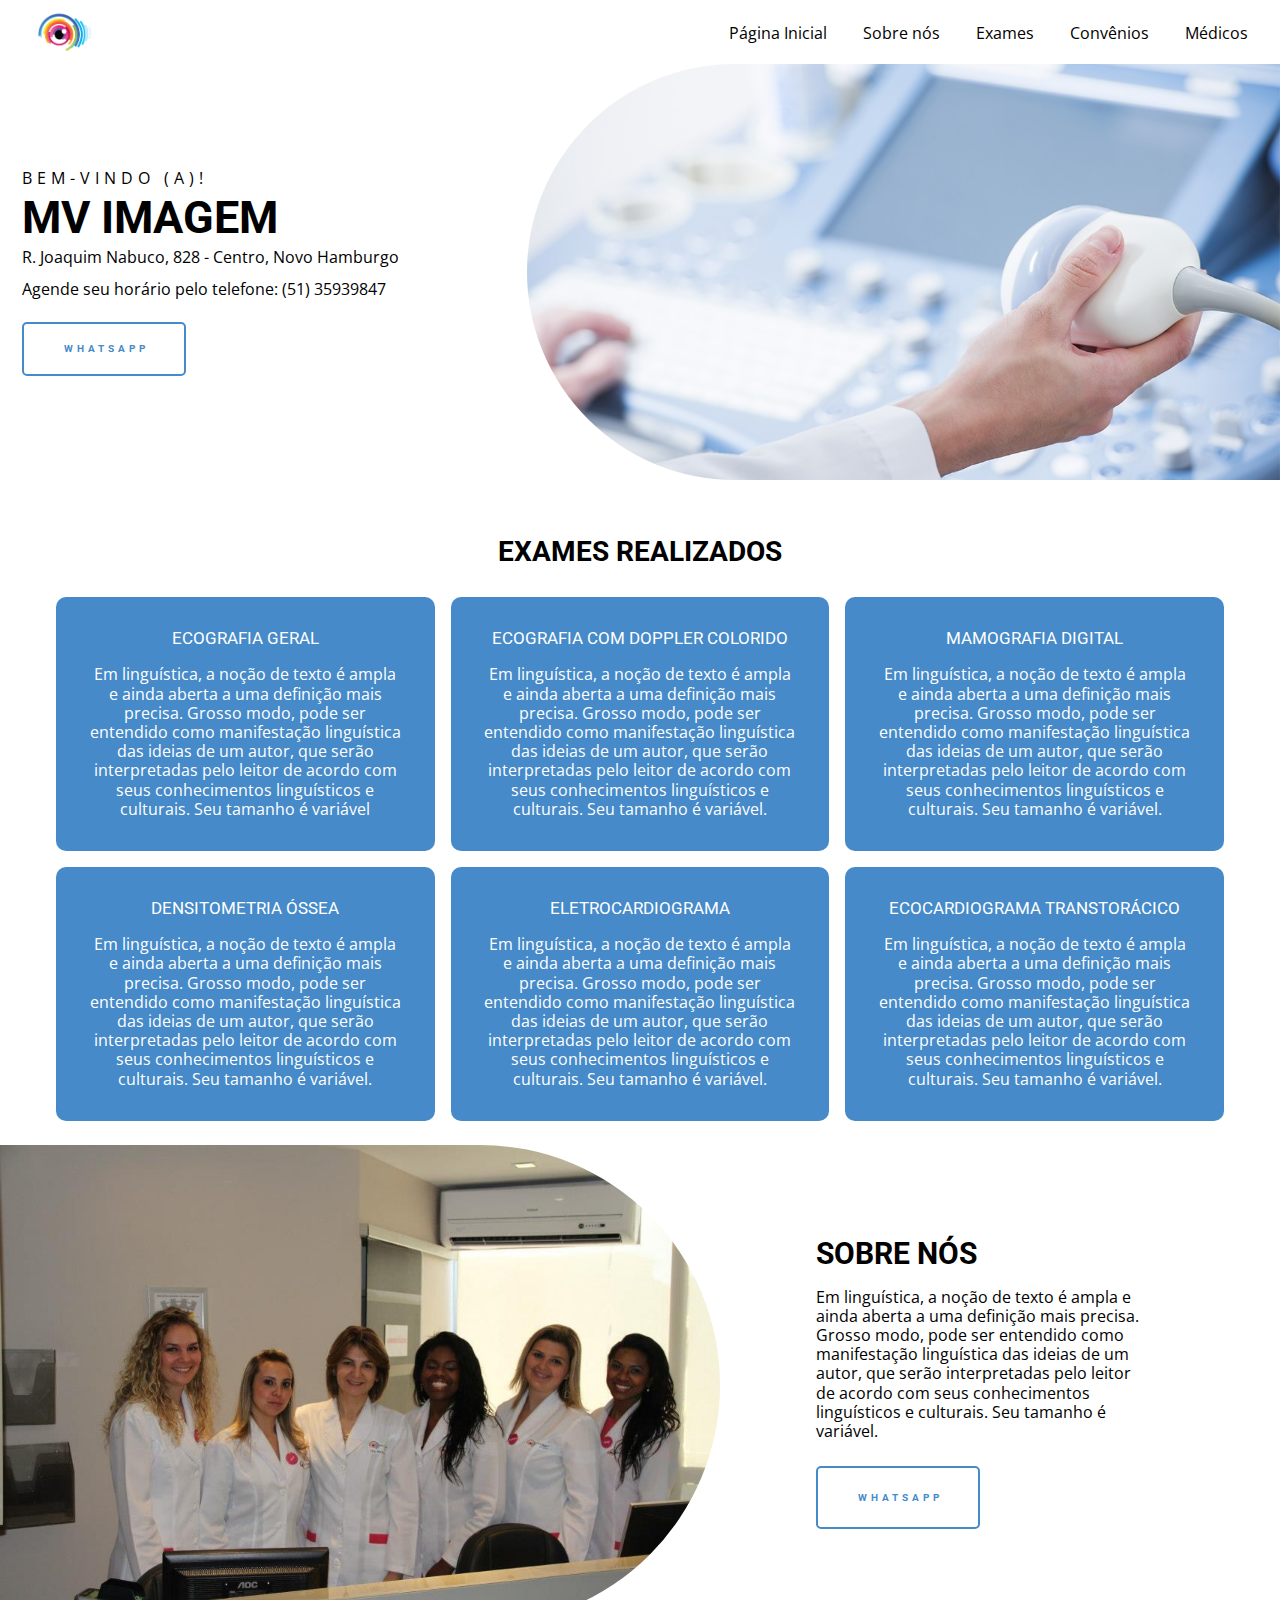
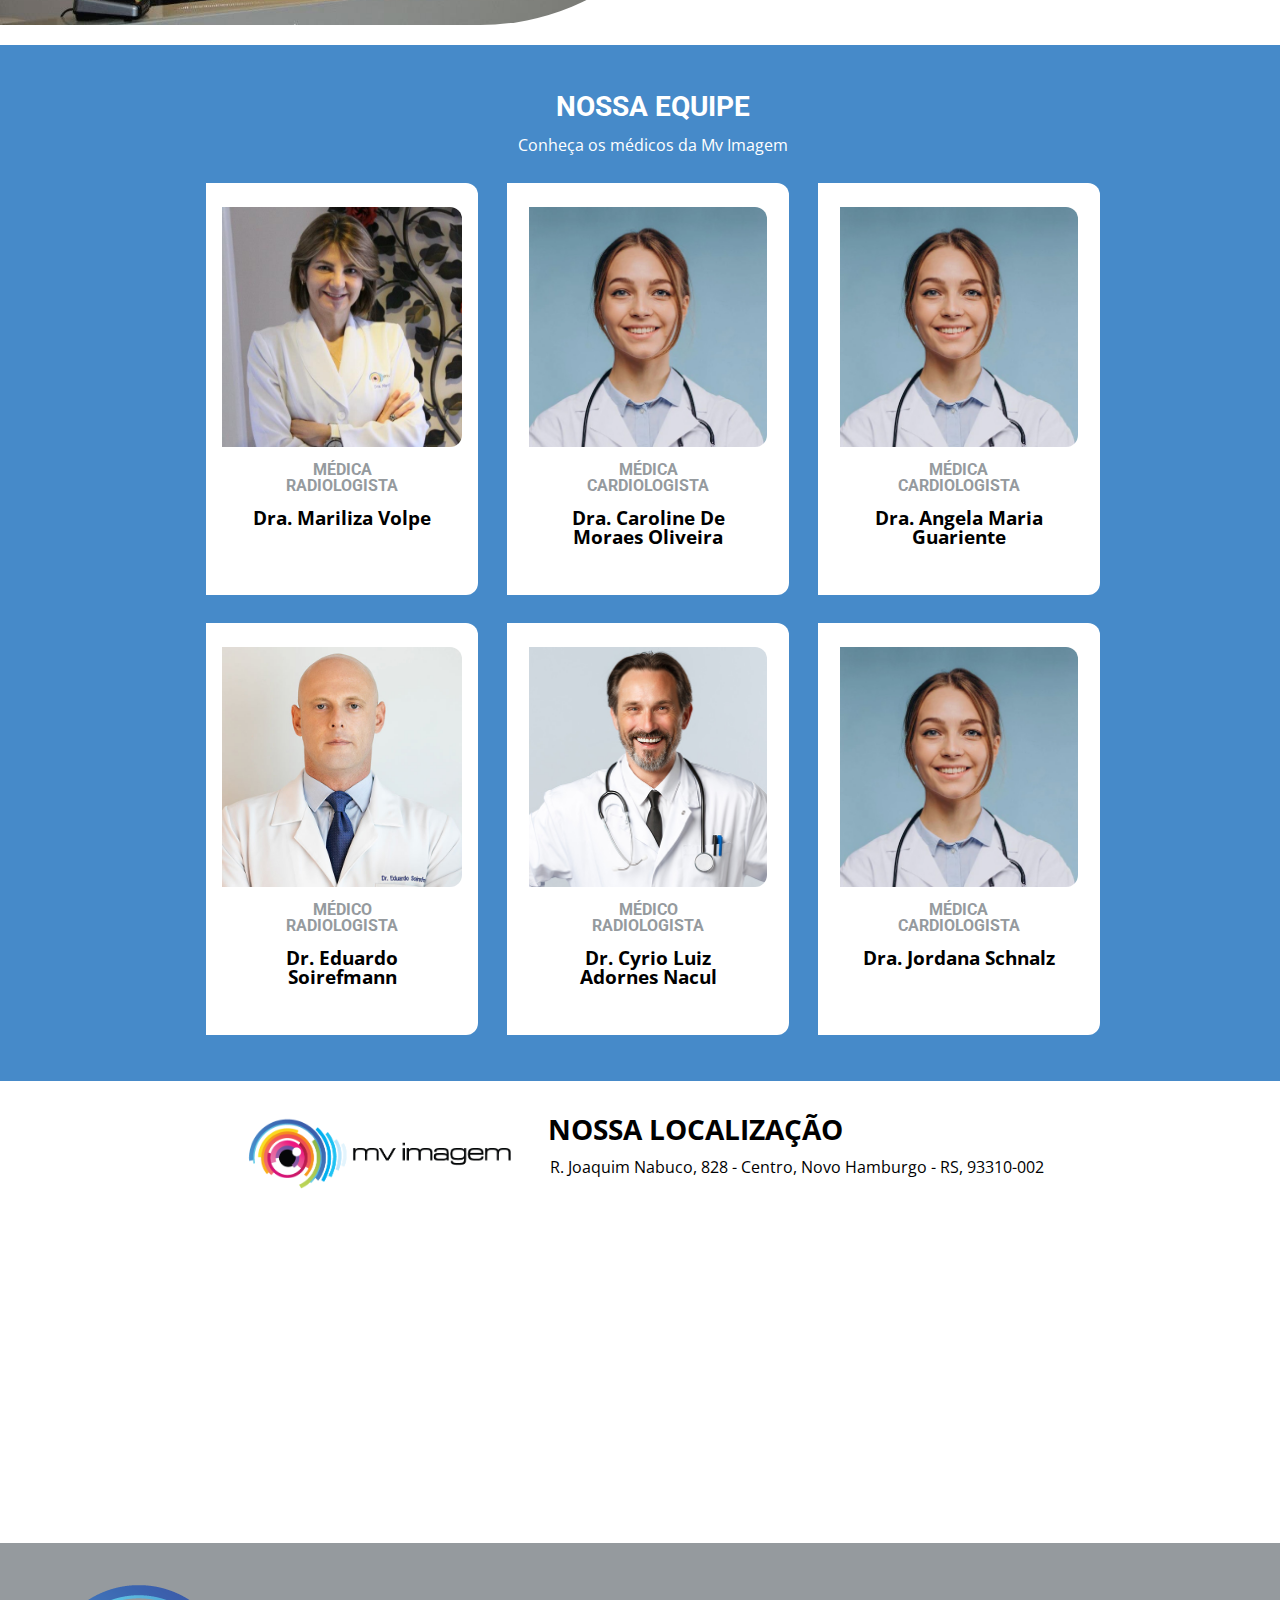
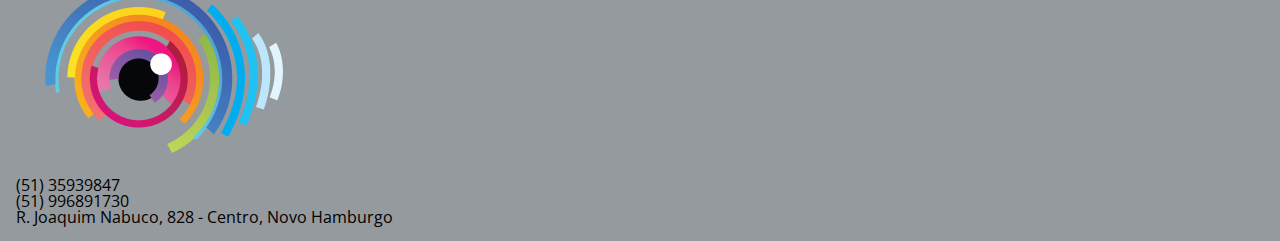
==== index.html @ c9898b11 "footer" ====
<!DOCTYPE html>
<html lang="en">

<head>
    <meta charset="UTF-8">
    <meta http-equiv="X-UA-Compatible" content="IE=edge">
    <meta name="viewport" content="width=device-width, initial-scale=1.0">
    <link rel="stylesheet" href="reset.css">
    <title>Mv Imagem</title>
    <meta name="description" content="MV IMAGEM-Clinica de ultrasonografia" />
    <link rel="preconnect" href="https://fonts.googleapis.com">
    <link rel="preconnect" href="https://fonts.gstatic.com" crossorigin>
    <link href="https://fonts.googleapis.com/css2?family=Open+Sans:wght@300&display=swap" rel="stylesheet">
    <link href="https://fonts.googleapis.com/css2?family=Roboto&display=swap" rel="stylesheet">
    <link href="style.css" rel="stylesheet">
    <link href="/paginas/convenio.html" >
    <link href="/paginas/exames.html">

</head>

<body>
    <header class="cabecalho">
        <div class="container">
            <img src="img/logounico.png" alt="Logo clinica" class="container_imagem">
        </div>
            <div class="container">
                <a href="#pagina_inicial">Página Inicial</a>
                <a href="#sobre_nos">Sobre nós</a>
                <a href="/paginas/exames.html">Exames</a>
                <a href="/paginas/convenio.html">Convênios</a>
                <a href="#equipe_medica">Médicos</a>
            </div>
    </header>



    <section id="pagina_inicial" class="banner">
        <div class="banner_conteudo">
            <p class="banner_bemVindo">Bem-Vindo (a)! </p>
            <h2 class="banner_titulo">Mv Imagem</h2>
            <!-- <p class="banner_texto">Clinica Médica de Ultrassonografia!</p> -->
            <p class="banner_endereço">R. Joaquim Nabuco, 828 - Centro, Novo Hamburgo</p>
            <p class="banner_telefone">Agende seu horário pelo telefone:
                (51) 35939847
            </p>
            <a href="https://wa.me/5551996891730" target="_blank" id="contatos_telefone">whatsapp</a>
        </div>
        <div class="imagem_banner">
            <img src="img/banner.jpg" alt="imagem aparelho">
        </div>
    </section>
    <section class="card" >
        <div class="descrição">
            <h1 class="titulo">exames realizados</h1>
        </div>
        <div class="card_geral" >
            <div class="card_serviços" >
                <h3 class="nome_serviço">Ecografia geral</h3>
                <p class="descricao_texto">Em linguística, a noção de texto é ampla e ainda aberta a uma definição mais
                    precisa. Grosso modo, pode ser entendido como manifestação linguística das ideias de um autor, que
                    serão interpretadas pelo leitor de acordo com seus conhecimentos linguísticos e culturais. Seu
                    tamanho é variável</p>
            </div>
            <div class="card_serviços">
                <h3 class="nome_serviço">Ecografia com doppler colorido</h3>
                <p class="descricao_texto">Em linguística, a noção de texto é ampla e ainda aberta a uma definição mais
                    precisa. Grosso modo, pode ser entendido como manifestação linguística das ideias de um autor, que
                    serão interpretadas pelo leitor de acordo com seus conhecimentos linguísticos e culturais. Seu
                    tamanho é variável.</p>
            </div>
            <div class="card_serviços"  >
                <h3 class="nome_serviço">Mamografia Digital</h3>
                <p class="descricao_texto">Em linguística, a noção de texto é ampla e ainda aberta a uma definição mais
                    precisa. Grosso modo, pode ser entendido como manifestação linguística das ideias de um autor, que
                    serão interpretadas pelo leitor de acordo com seus conhecimentos linguísticos e culturais. Seu
                    tamanho é variável.</p>
            </div>
            <div class="card_serviços">
                <h3 class="nome_serviço">Densitometria óssea</h3>
                <p class="descricao_texto">Em linguística, a noção de texto é ampla e ainda aberta a uma definição mais
                    precisa. Grosso modo, pode ser entendido como manifestação linguística das ideias de um autor, que
                    serão interpretadas pelo leitor de acordo com seus conhecimentos linguísticos e culturais. Seu
                    tamanho é variável.</p>
            </div>
            <div class="card_serviços">
                <h3 class="nome_serviço">Eletrocardiograma</h3>
                <p class="descricao_texto">Em linguística, a noção de texto é ampla e ainda aberta a uma definição mais
                    precisa. Grosso modo, pode ser entendido como manifestação linguística das ideias de um autor, que
                    serão interpretadas pelo leitor de acordo com seus conhecimentos linguísticos e culturais. Seu
                    tamanho é variável.</p>
            </div>
            <div class="card_serviços">
                <h3 class="nome_serviço">ecocardiograma transtorácico</h3>
                <p class="descricao_texto">Em linguística, a noção de texto é ampla e ainda aberta a uma definição mais
                    precisa. Grosso modo, pode ser entendido como manifestação linguística das ideias de um autor, que
                    serão interpretadas pelo leitor de acordo com seus conhecimentos linguísticos e culturais. Seu
                    tamanho é variável.</p>
            </div>
        </div>
    </section>

    <section id="sobre_nos" class="sobre_clinica">
        <div class="imagem_clinica"> <img src="img/equipeMV.jpg" alt="imagem da clinica">
        </div>
        <div class="card_clinica">
            <div class="sobre_titulo">sobre nós</div>
            <div class="sobre_text">
                <p class="descricao_texto">Em linguística, a noção de texto é ampla e ainda aberta a uma definição mais
                    precisa. Grosso modo, pode ser entendido como manifestação linguística das ideias de um autor, que
                    serão interpretadas pelo leitor de acordo com seus conhecimentos linguísticos e culturais. Seu
                    tamanho é variável.</p>
                <a href="https://wa.me/5551996891730" target="_blank" id="contatos_telefone">whatsapp</a>
            </div>
        </div>
    </section>

    <section id="equipe_medica" class="equipe">
        <div class="conteudo_equipe">
            <h2 class="titulo_equipe">Nossa equipe</h2>
            <p class="text_equipe">Conheça os médicos da Mv Imagem</p>
        </div>
        <div class="equipe_medica">
            <div class="card_medico">
                <div class="foto_medico">
                    <img src="img/mariliza.jpeg" alt="Foto Dra.Mariliza">
                </div>
                <div class="informoes_medico">
                    <p class="especialidade">Médica Radiologista</p>
                    <h3 class="nome_medico">Dra. Mariliza Volpe</h3>
                </div>
            </div>
            <div class="card_medico">
                <div class="foto_medico">
                    <img src="img/medica.jpg" alt="Foto Dra.Mariliza">
                </div>
                <div class="informoes_medico">
                    <p class="especialidade">Médica cardiologista</p>
                    <h3 class="nome_medico">Dra. Caroline De Moraes Oliveira</h3>
                </div>
            </div>
            <div class="card_medico">
                <div class="foto_medico">
                    <img src="img/medica.jpg" alt="Foto Dra.Mariliza">
                </div>
                <div class="informoes_medico">
                    <p class="especialidade">Médica cardiologista</p>
                    <h3 class="nome_medico">Dra. Angela Maria Guariente</h3>
                </div>
            </div>
            <div class="card_medico">
                <div class="foto_medico">
                    <img src="img/Dr-Eduardo-Soreifmann.jpg" alt="Foto Dra.Mariliza">
                </div>
                <div class="informoes_medico">
                    <p class="especialidade">Médico Radiologista</p>
                    <h3 class="nome_medico">Dr. Eduardo Soirefmann</h3>
                </div>
            </div>
            <div class="card_medico">
                <div class="foto_medico">
                    <img src="img/medico.jpg" alt="Foto Dra.Mariliza">
                </div>
                <div class="informoes_medico">
                    <p class="especialidade">Médico Radiologista</p>
                    <h3 class="nome_medico">Dr. Cyrio Luiz Adornes Nacul</h3>
                </div>
            </div>
            <div class="card_medico">
                <div class="foto_medico">
                    <img src="img/medica.jpg" alt="Foto Dra.Mariliza">
                </div>
                <div class="informoes_medico">
                    <p class="especialidade">Médica cardiologista</p>
                    <h3 class="nome_medico">Dra. Jordana Schnalz</h3>
                </div>
            </div>
        </div>
    </section>

    <section id="Localização" class="localizaçao_clinica">
        <div class="localizaçao_logo">
            <img class="logo_clinica" src="img/logoEscrito.png" alt="logo clinica">
       
            <div class="escrita_localizaçao">
            <h3>Nossa localização</h3>
            <p> R. Joaquim Nabuco, 828 - Centro, Novo Hamburgo - RS, 93310-002</p>
        </div>
    </div>

        <div class="mapa">
            <iframe src="https://www.google.com/maps/embed?pb=!1m18!1m12!1m3!1d3466.262163965737!2d-51.13147508521239!3d-29.683178021526814!2m3!1f0!2f0!3f0!3m2!1i1024!2i768!4f13.1!3m3!1m2!1s0x951943af8777ccd5%3A0x61f40f6b15903aa6!2sMV%20Imagem%20Climedson!5e0!3m2!1spt-BR!2sbr!4v1674775472508!5m2!1spt-BR!2sbr" width="100%" height="300" style="border:0;" allowfullscreen="" loading="lazy" referrerpolicy="no-referrer-when-downgrade"></iframe>
        </div>
    </section>

    <footer class="rodape">
        <img src="/img/logounico.png" alt="logo clinica">
        <p> (51) 35939847</p>
        <p> (51) 996891730</p>
        <p>R. Joaquim Nabuco, 828 - Centro, Novo Hamburgo</p>

    </footer>

</body>

</html>
---- style.css ----
@import url("styles/banner.css");
@import url("styles/hearder.css");
@import url("styles/cards.css");
@import url("styles/sobreClinica.css");
@import url("styles/equipe.css");
@import url("styles/localizaçao.css");
@import url("styles/footer.css");
@import url("styles/convenio.css");

:root{
    --font-principal: "Open Sans";
    --font-titulos: "Roboto";
    --cor-de-fundo: hsl(220, 8%, 93%);
    --branco: #FFFFFF;
    --azul-degrade: linear-gradient(97.54deg, #468AC9 35.49%, #326589 165.37%);
    --cor-font: black;
    --azul: #468AC9;
    --cinza-paragrafo: #959a9e;
}

body {
    font-family: var(--font-principal);
    font-size: 16px;
    font-weight: 400;
    
}

header  {
    position: fixed;
    width: 100%;
  
 }
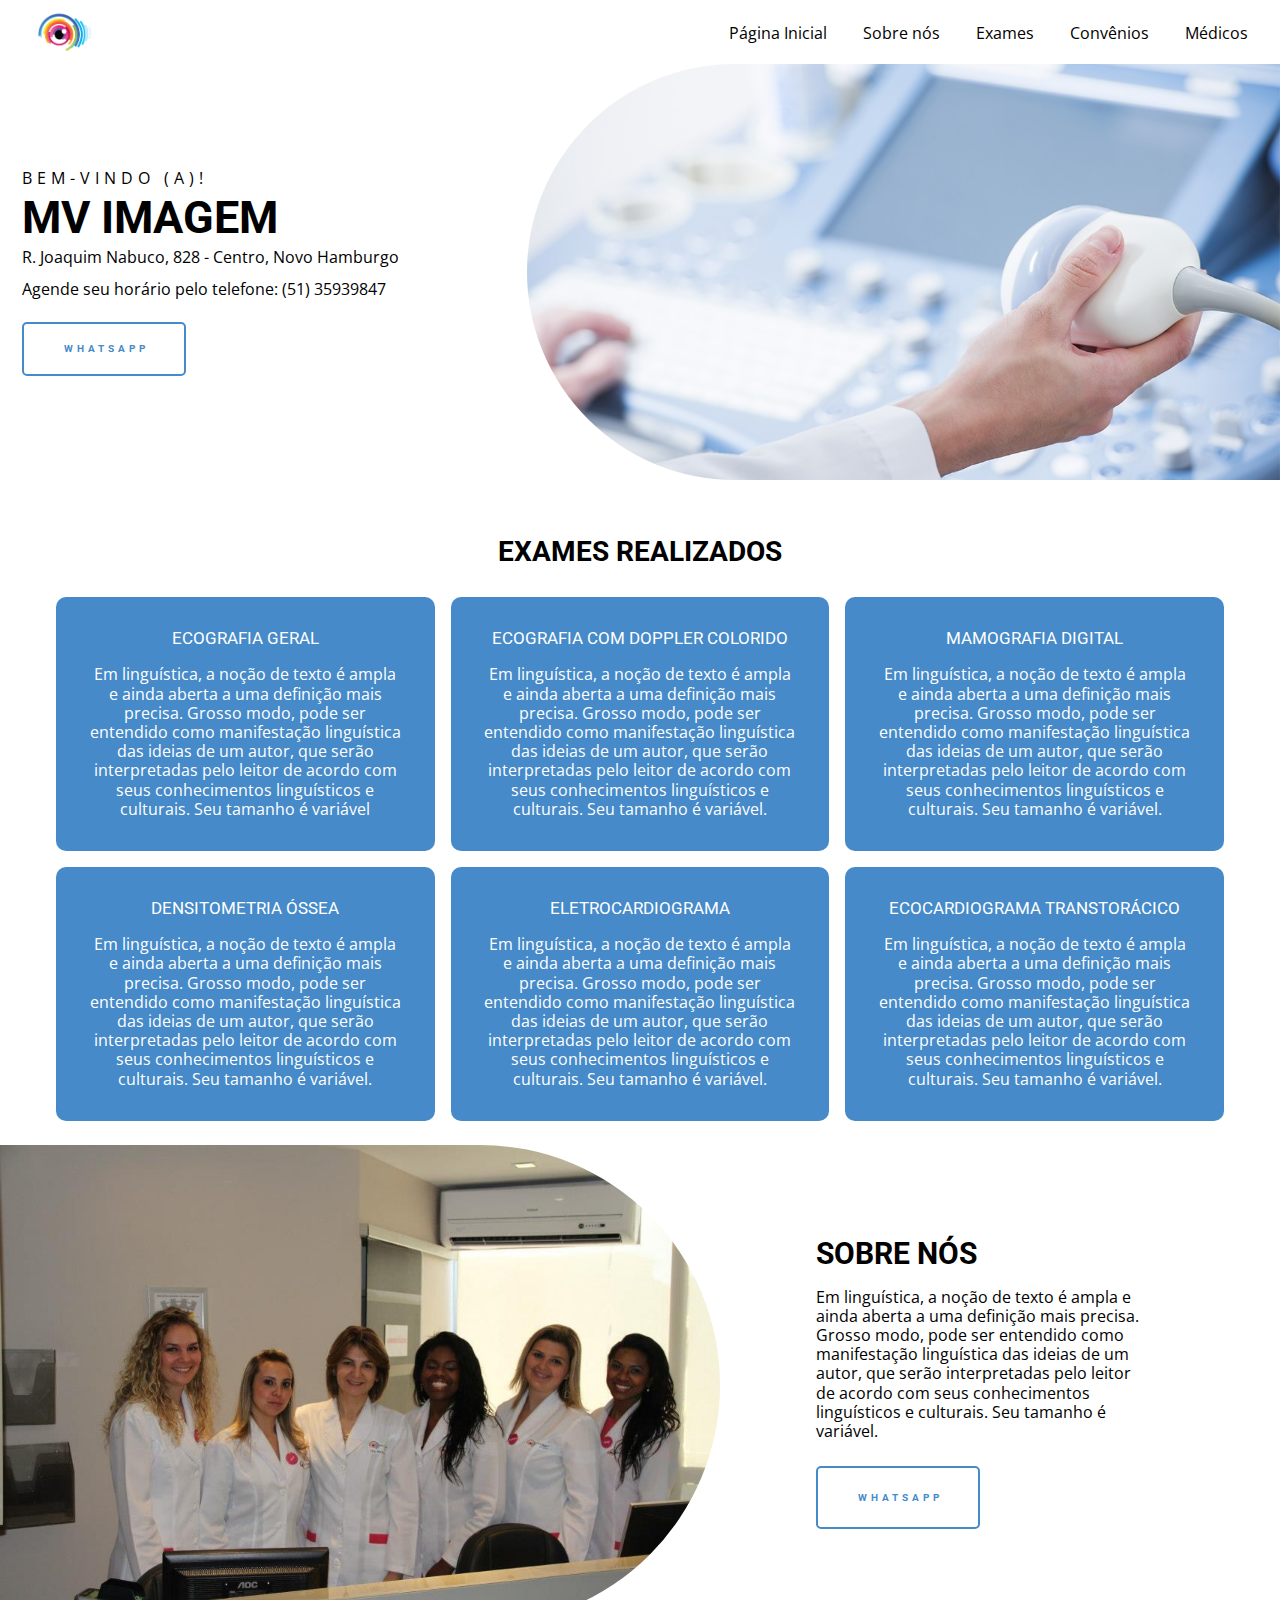
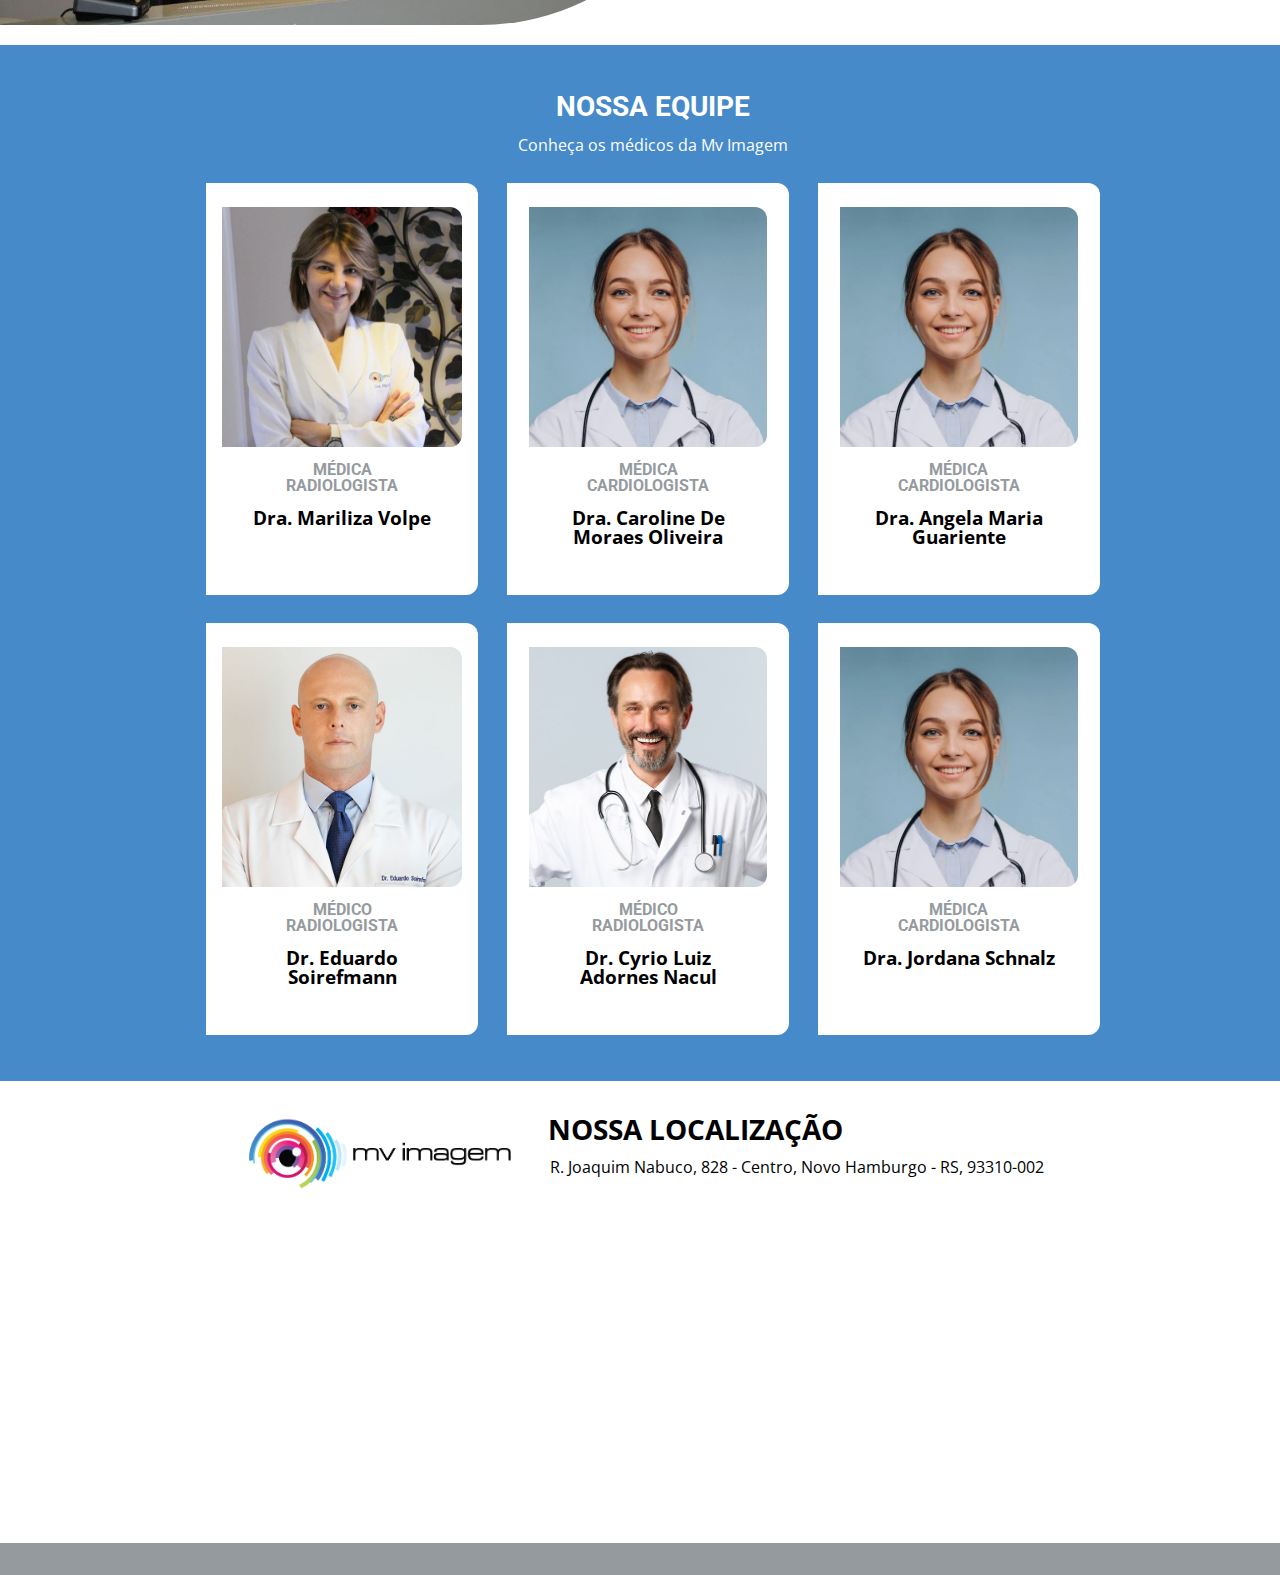
==== commit 2221d2da: "footer" ====
--- a/index.html
+++ b/index.html
@@ -193,10 +193,10 @@
     </section>
 
     <footer class="rodape">
-        <img src="/img/logounico.png" alt="logo clinica">
+        <!-- <img src="/img/logounico.png" alt="logo clinica">
         <p> (51) 35939847</p>
         <p> (51) 996891730</p>
-        <p>R. Joaquim Nabuco, 828 - Centro, Novo Hamburgo</p>
+        <p>R. Joaquim Nabuco, 828 - Centro, Novo Hamburgo</p> -->
 
     </footer>
 
--- a/style.css
+++ b/style.css
@@ -25,8 +25,8 @@
     
 }
 
-header  {
+/* header  {
     position: fixed;
     width: 100%;
   
- }
+ } */
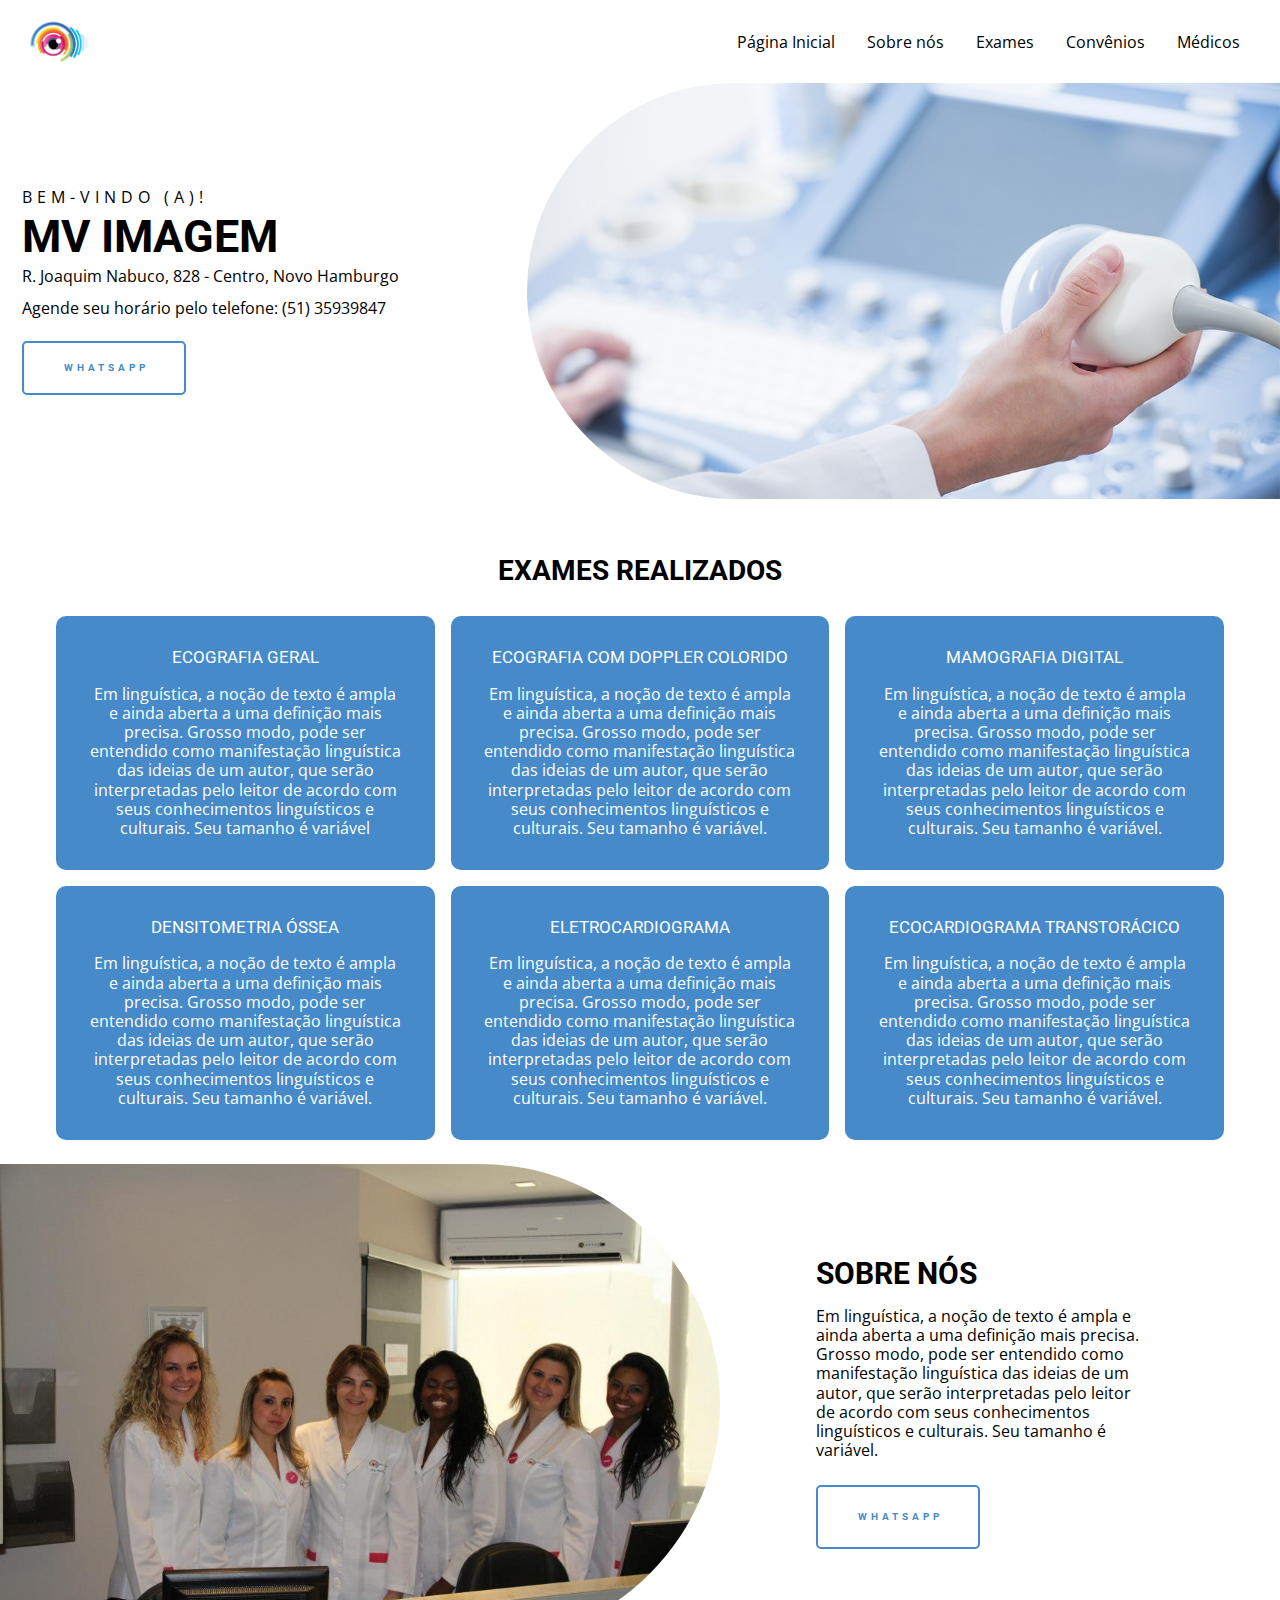
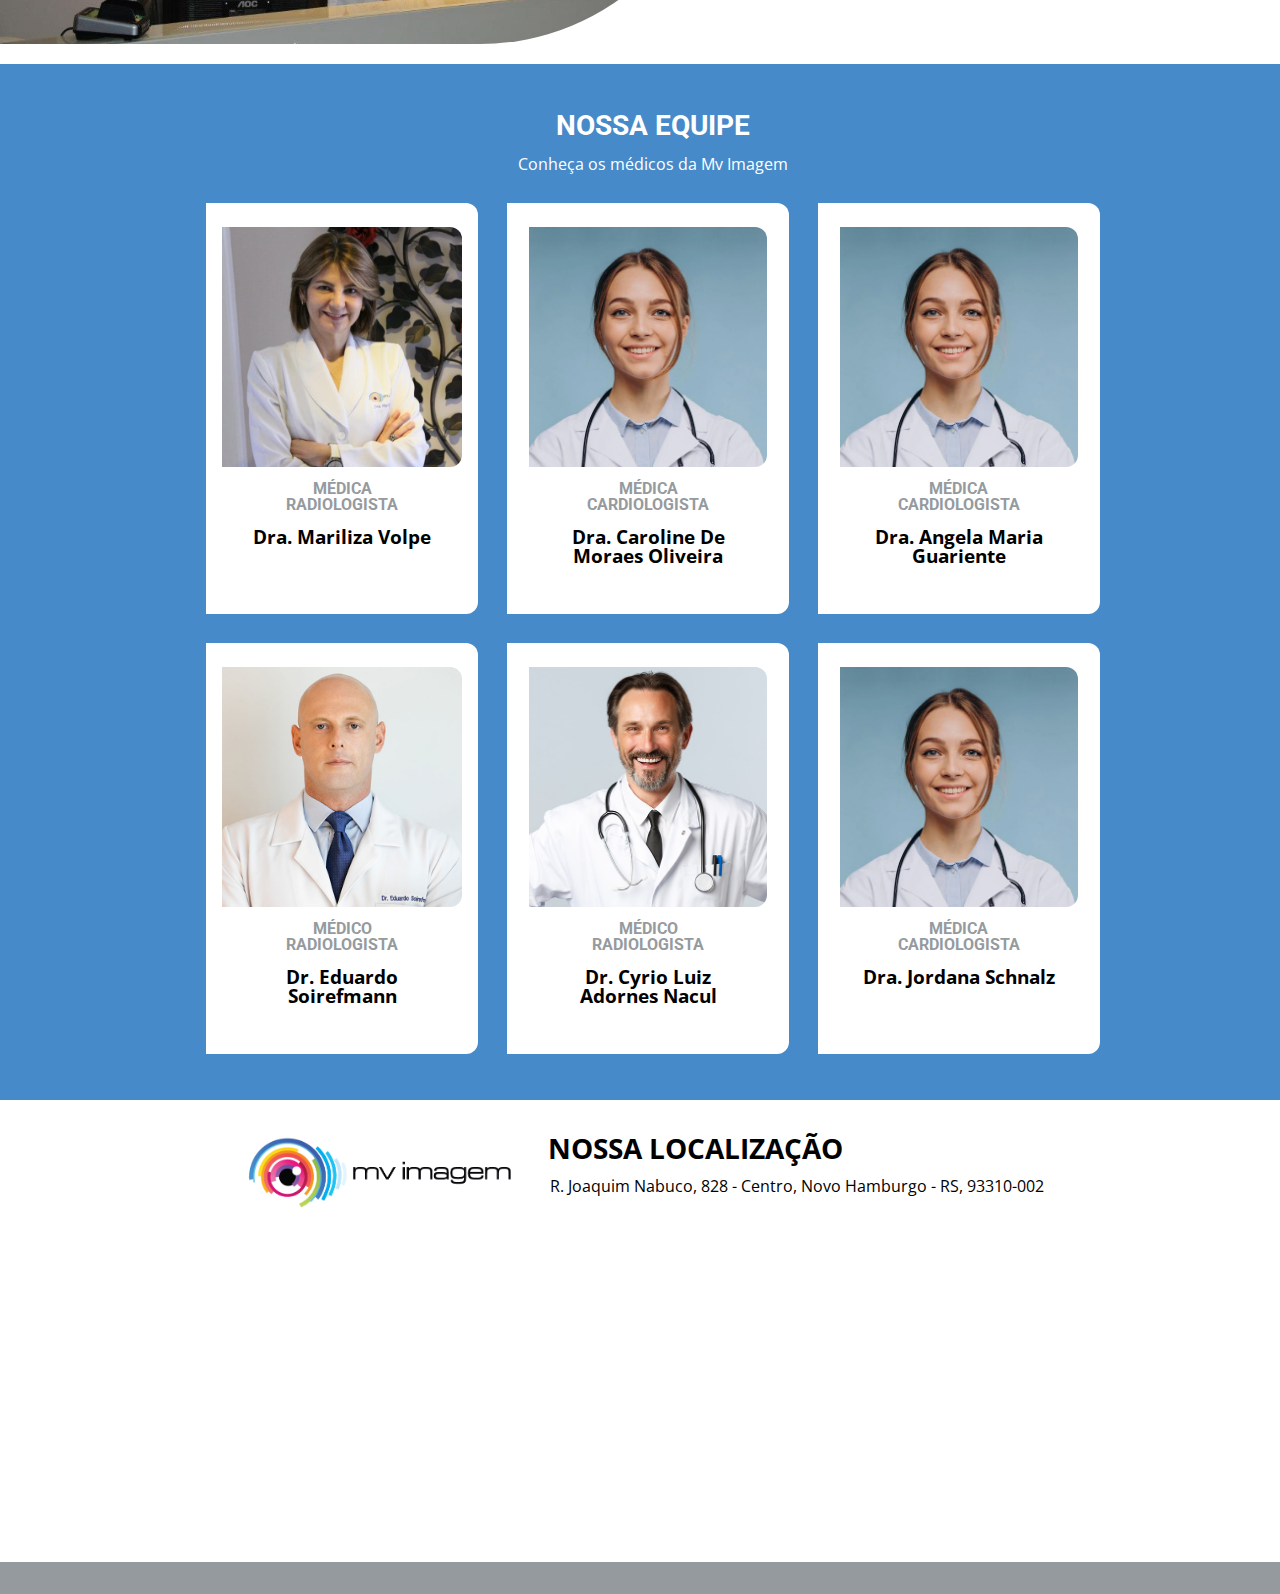
==== commit 995b914c: "header reponsivo" ====
--- a/index.html
+++ b/index.html
@@ -20,16 +20,43 @@
 
 <body>
     <header class="cabecalho">
+
         <div class="container">
-            <img src="img/logounico.png" alt="Logo clinica" class="container_imagem">
-        </div>
-            <div class="container">
-                <a href="#pagina_inicial">Página Inicial</a>
-                <a href="#sobre_nos">Sobre nós</a>
-                <a href="/paginas/exames.html">Exames</a>
-                <a href="/paginas/convenio.html">Convênios</a>
-                <a href="#equipe_medica">Médicos</a>
-            </div>
+            <input type="checkbox" id="menu" class="container_botao">
+            <label for="menu">
+                <span class="cabecalho_menu-hamburguer container_imagem"></span>
+            </label>
+            <ul class="lista_menu">
+                
+                <li class="lista_menu_item">
+                    <a href="/index.html" class="lista_menu_link">Página Inicial</a>
+                </li>
+                <li class="lista_menu_item">
+                    <a href="#sobre_nos" class="lista_menu_link">Sobre nós</a>
+                </li>
+                <li class="lista_menu_item">
+                    <a href="/paginas/exames.html" class="lista_menu_link">Exames</a>
+                </li>
+                <li class="lista_menu_item">
+                    <a href="/paginas/convenio.html" class="lista_menu_link">Convênios</a>
+                </li>
+                <li class="lista_menu_item">
+                    <a href="#equipe_medica" class="lista_menu_link">Médicos</a>
+                </li>
+            </ul>
+
+        </div>
+      
+<img  src="img/logounico.png" class="logo_clinicaMv" alt="Logo da clinica Mv imagem"> 
+            
+
+<ul class="opcoes">
+    <li class="opcoes_item"><a href="/index.html"  class="opcoes_link" >Página Inicial</a></li>
+    <li class="opcoes_item"><a href="#sobre_nos"  class="opcoes_link" >Sobre nós</a></li>
+    <li class="opcoes_item"><a href="/paginas/exames.html"  class="opcoes_link" >Exames</a></li>
+    <li class="opcoes_item"><a href="/paginas/convenio.html"  class="opcoes_link" >Convênios</a></li>
+    <li class="opcoes_item"><a href="#equipe_medica"  class="opcoes_link" >Médicos</a></li>
+</ul>
     </header>
 
 
--- a/style.css
+++ b/style.css
@@ -1,5 +1,5 @@
 @import url("styles/banner.css");
-@import url("styles/hearder.css");
+@import url("styles/header.css");
 @import url("styles/cards.css");
 @import url("styles/sobreClinica.css");
 @import url("styles/equipe.css");
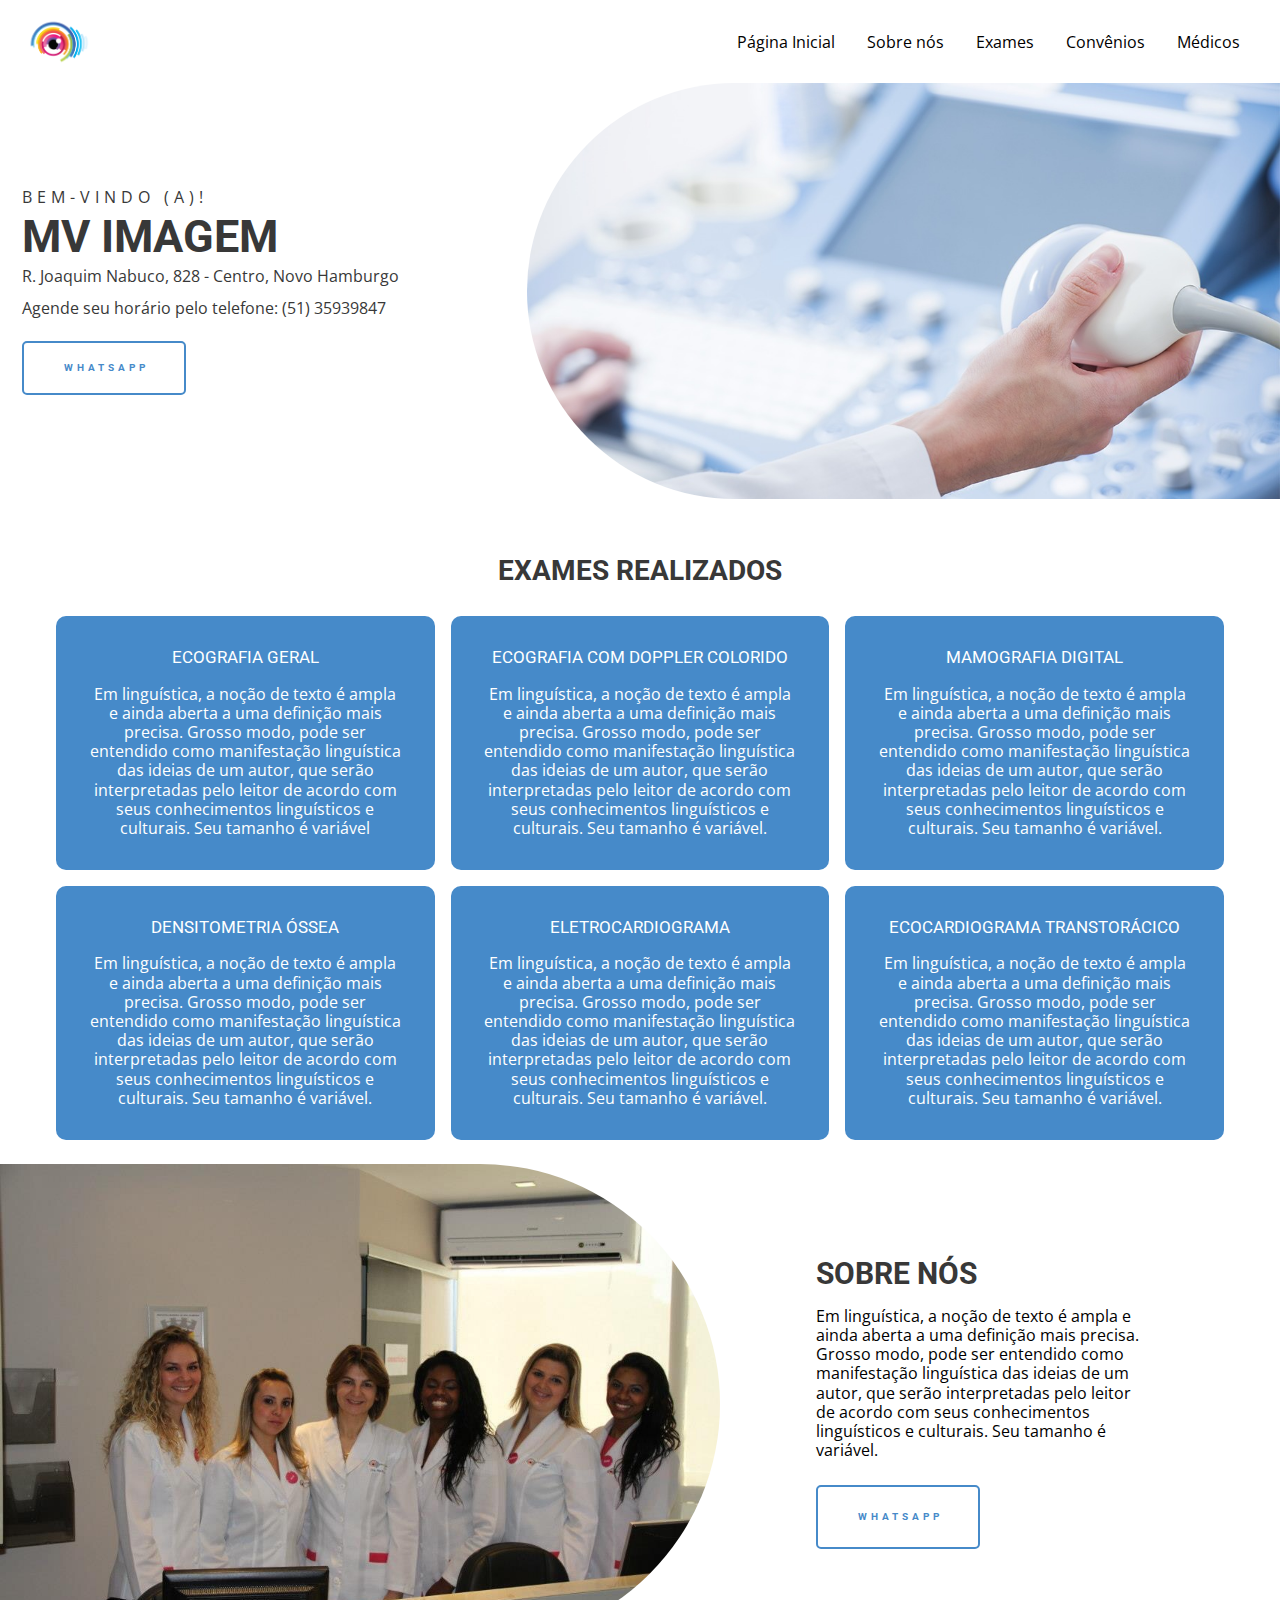
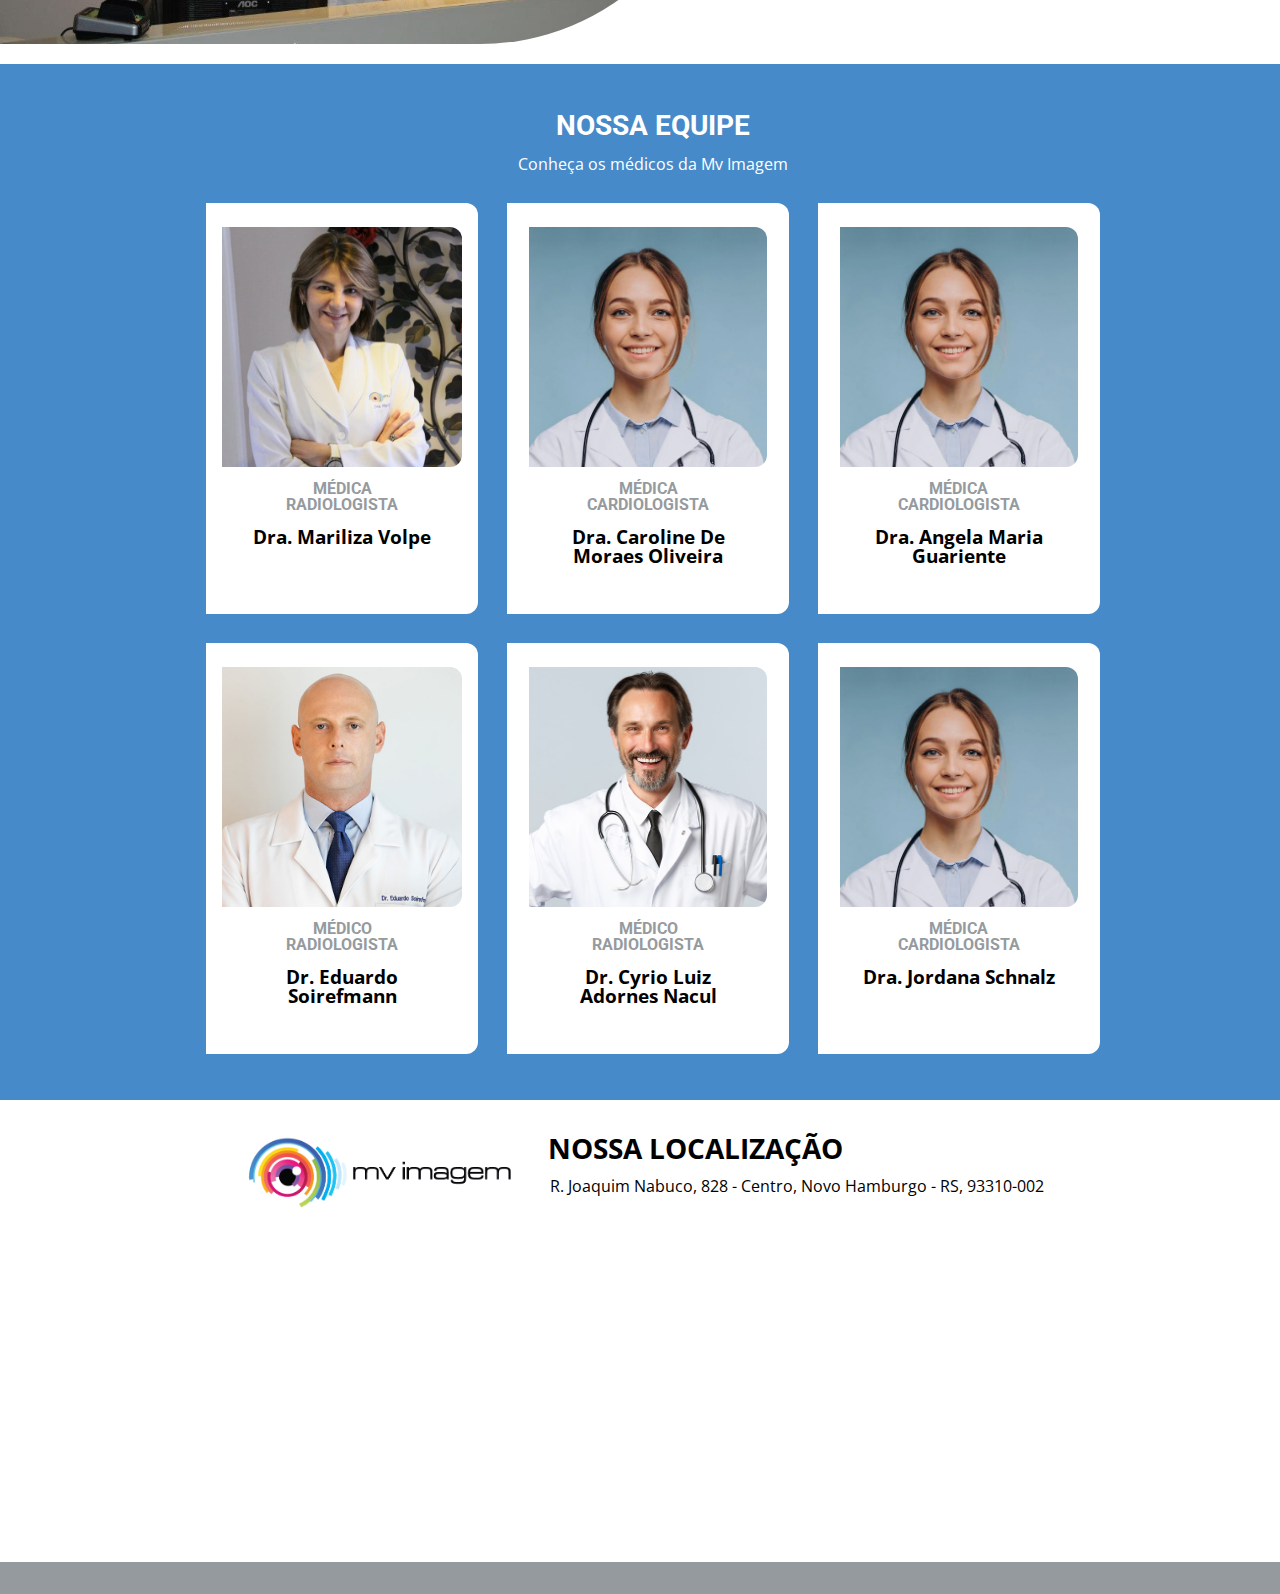
==== commit c53be943: "responsivo" ====
--- a/index.html
+++ b/index.html
@@ -66,16 +66,26 @@
             <p class="banner_bemVindo">Bem-Vindo (a)! </p>
             <h2 class="banner_titulo">Mv Imagem</h2>
             <!-- <p class="banner_texto">Clinica Médica de Ultrassonografia!</p> -->
+            
+            <div class="conteudo_banner">
             <p class="banner_endereço">R. Joaquim Nabuco, 828 - Centro, Novo Hamburgo</p>
             <p class="banner_telefone">Agende seu horário pelo telefone:
                 (51) 35939847
             </p>
+        </div>
+        <div class="botao_whatsapp">
             <a href="https://wa.me/5551996891730" target="_blank" id="contatos_telefone">whatsapp</a>
+        </div>
+
+        
         </div>
         <div class="imagem_banner">
             <img src="img/banner.jpg" alt="imagem aparelho">
         </div>
     </section>
+
+
+
     <section class="card" >
         <div class="descrição">
             <h1 class="titulo">exames realizados</h1>
@@ -124,11 +134,15 @@
                     tamanho é variável.</p>
             </div>
         </div>
+        
     </section>
 
     <section id="sobre_nos" class="sobre_clinica">
-        <div class="imagem_clinica"> <img src="img/equipeMV.jpg" alt="imagem da clinica">
-        </div>
+
+        <div class="imagem_clinica"> 
+            <img src="img/equipeMV.jpg" alt="imagem da clinica">
+        </div>
+
         <div class="card_clinica">
             <div class="sobre_titulo">sobre nós</div>
             <div class="sobre_text">
@@ -136,9 +150,12 @@
                     precisa. Grosso modo, pode ser entendido como manifestação linguística das ideias de um autor, que
                     serão interpretadas pelo leitor de acordo com seus conhecimentos linguísticos e culturais. Seu
                     tamanho é variável.</p>
-                <a href="https://wa.me/5551996891730" target="_blank" id="contatos_telefone">whatsapp</a>
-            </div>
-        </div>
+                    <div class="botao_whatsapp_card">
+                        <a href="https://wa.me/5551996891730" target="_blank" id="contatos_telefone_card">whatsapp</a>
+                    </div>
+            </div>
+        </div>
+
     </section>
 
     <section id="equipe_medica" class="equipe">
--- a/style.css
+++ b/style.css
@@ -12,13 +12,14 @@
     --font-titulos: "Roboto";
     --cor-de-fundo: hsl(220, 8%, 93%);
     --branco: #FFFFFF;
-    --azul-degrade: linear-gradient(97.54deg, #468AC9 35.49%, #326589 165.37%);
-    --cor-font: black;
+    --azul-degrade: linear-gradient(97.54deg, #002F52 35.49%, #326589 165.37%);
+    --cor-font: #383838;
     --azul: #468AC9;
     --cinza-paragrafo: #959a9e;
 }
 
 body {
+   
     font-family: var(--font-principal);
     font-size: 16px;
     font-weight: 400;
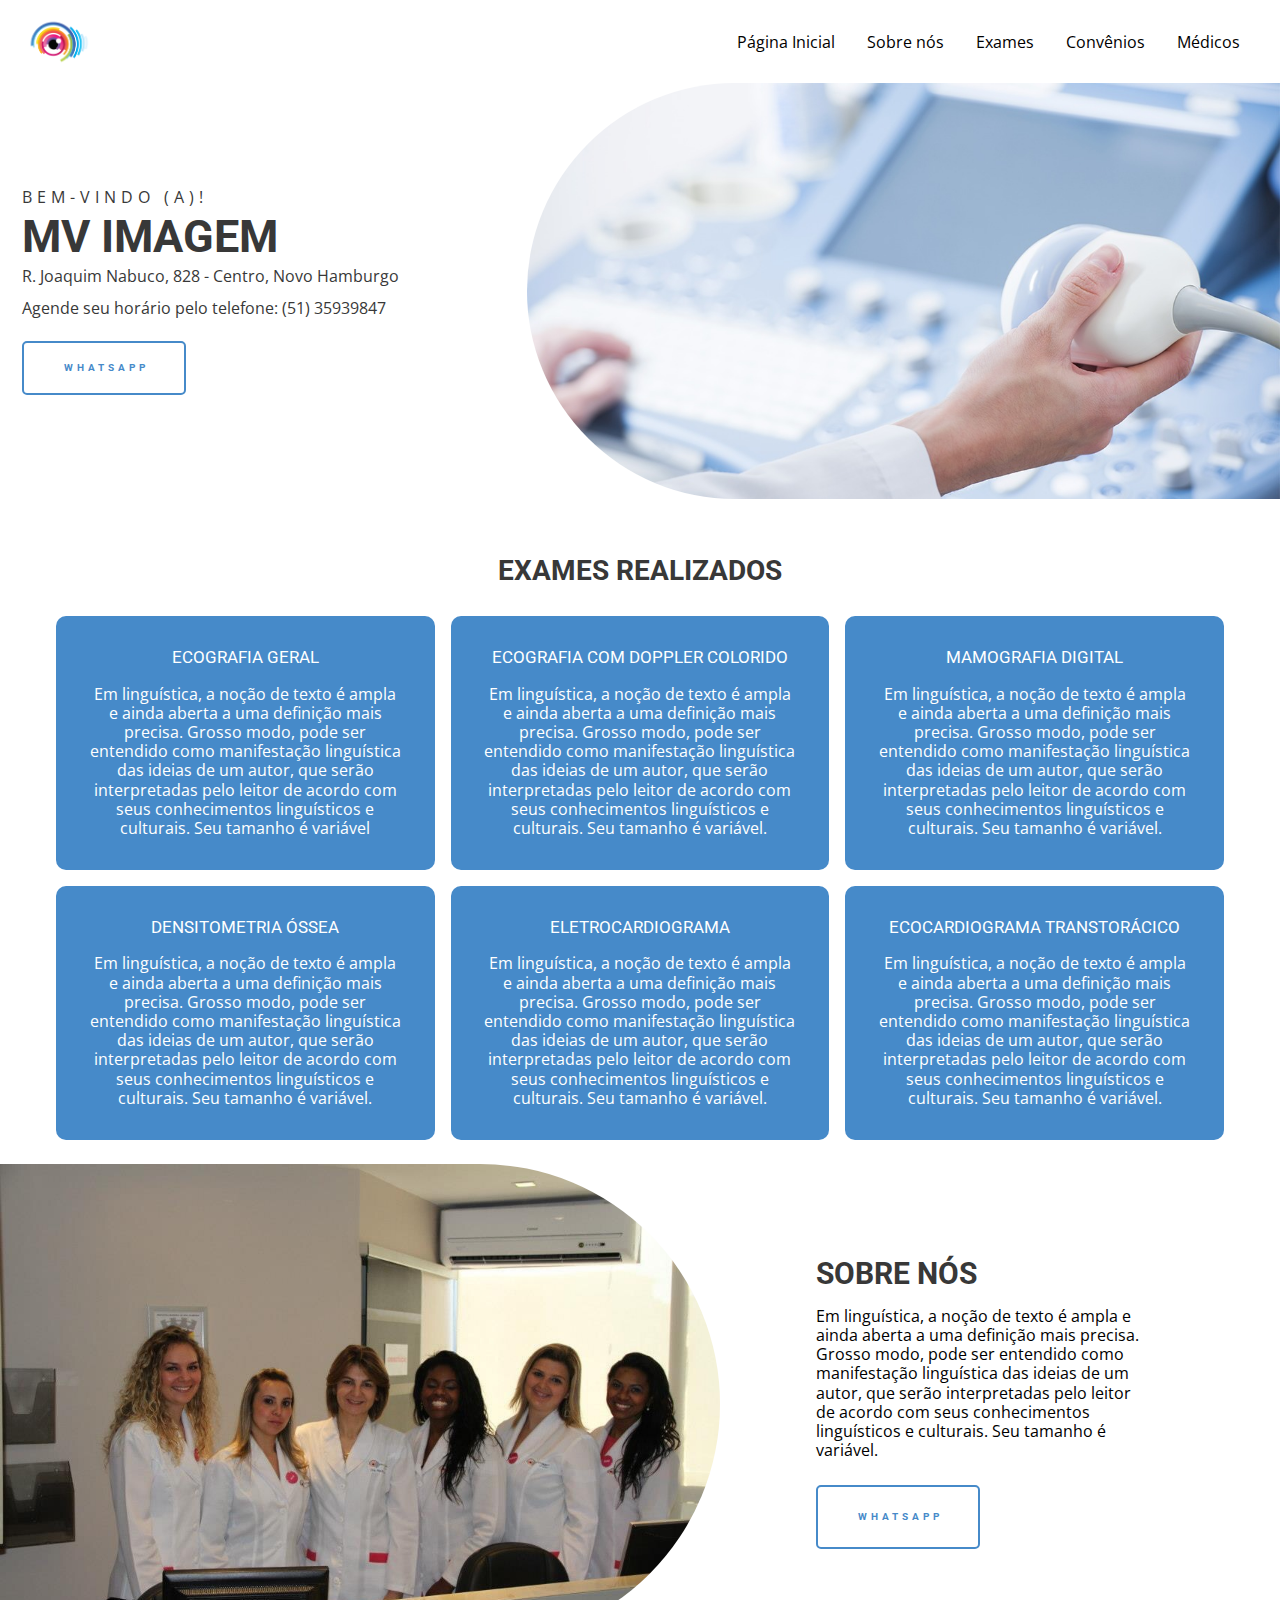
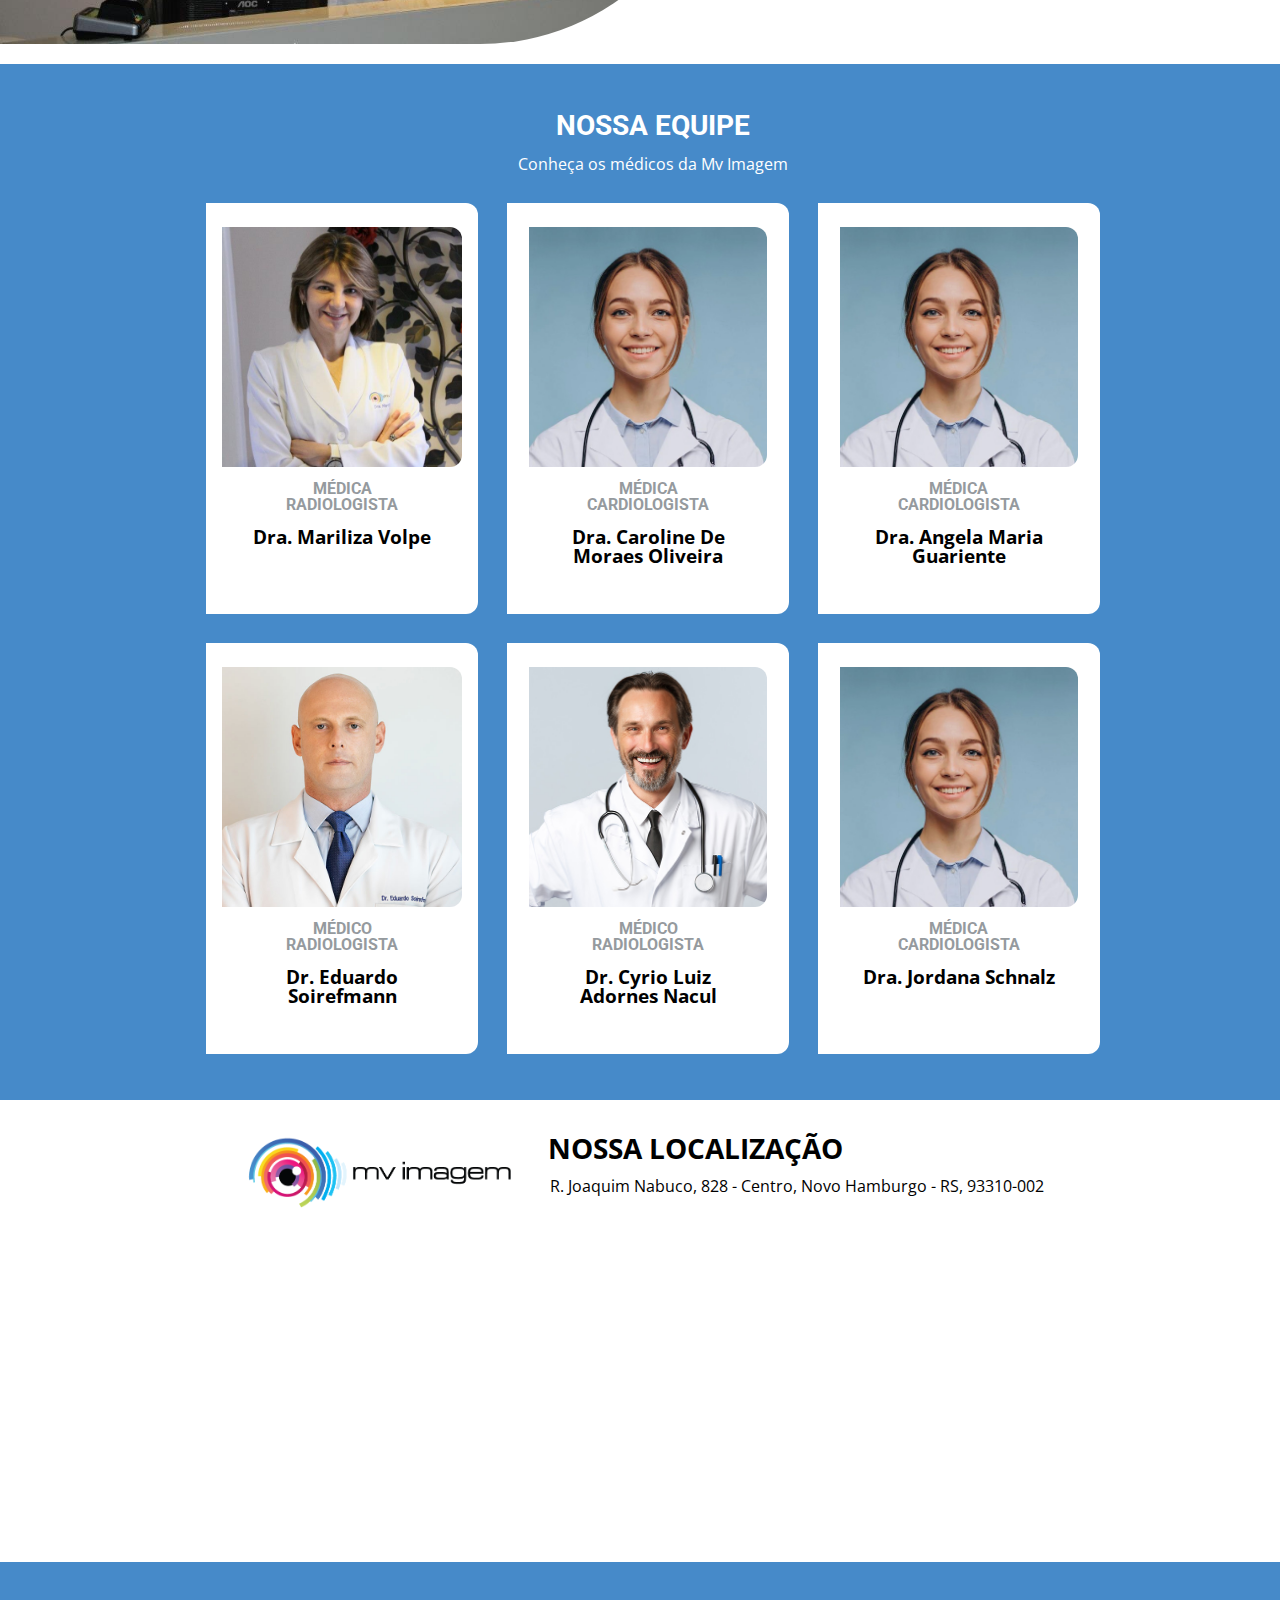
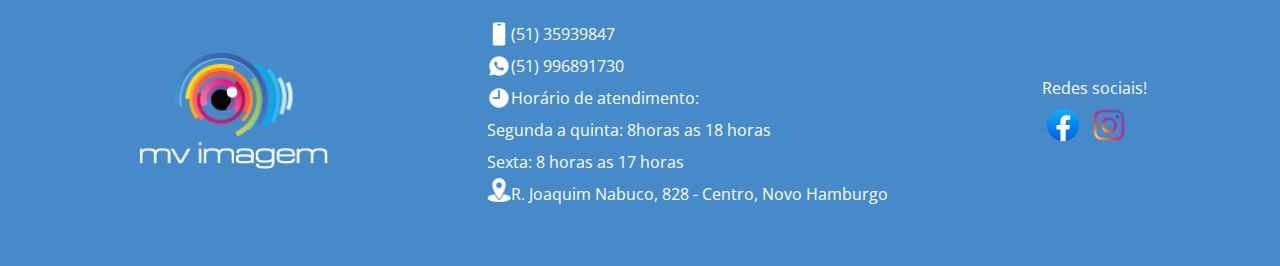
==== commit 128585df: "reponsivo footer" ====
--- a/index.html
+++ b/index.html
@@ -13,7 +13,7 @@
     <link href="https://fonts.googleapis.com/css2?family=Open+Sans:wght@300&display=swap" rel="stylesheet">
     <link href="https://fonts.googleapis.com/css2?family=Roboto&display=swap" rel="stylesheet">
     <link href="style.css" rel="stylesheet">
-    <link href="/paginas/convenio.html" >
+    <link href="/paginas/convenio.html">
     <link href="/paginas/exames.html">
 
 </head>
@@ -27,7 +27,7 @@
                 <span class="cabecalho_menu-hamburguer container_imagem"></span>
             </label>
             <ul class="lista_menu">
-                
+
                 <li class="lista_menu_item">
                     <a href="/index.html" class="lista_menu_link">Página Inicial</a>
                 </li>
@@ -46,17 +46,17 @@
             </ul>
 
         </div>
-      
-<img  src="img/logounico.png" class="logo_clinicaMv" alt="Logo da clinica Mv imagem"> 
-            
-
-<ul class="opcoes">
-    <li class="opcoes_item"><a href="/index.html"  class="opcoes_link" >Página Inicial</a></li>
-    <li class="opcoes_item"><a href="#sobre_nos"  class="opcoes_link" >Sobre nós</a></li>
-    <li class="opcoes_item"><a href="/paginas/exames.html"  class="opcoes_link" >Exames</a></li>
-    <li class="opcoes_item"><a href="/paginas/convenio.html"  class="opcoes_link" >Convênios</a></li>
-    <li class="opcoes_item"><a href="#equipe_medica"  class="opcoes_link" >Médicos</a></li>
-</ul>
+
+        <img src="img/logounico.png" class="logo_clinicaMv" alt="Logo da clinica Mv imagem">
+
+
+        <ul class="opcoes">
+            <li class="opcoes_item"><a href="/index.html" class="opcoes_link">Página Inicial</a></li>
+            <li class="opcoes_item"><a href="#sobre_nos" class="opcoes_link">Sobre nós</a></li>
+            <li class="opcoes_item"><a href="/paginas/exames.html" class="opcoes_link">Exames</a></li>
+            <li class="opcoes_item"><a href="/paginas/convenio.html" class="opcoes_link">Convênios</a></li>
+            <li class="opcoes_item"><a href="#equipe_medica" class="opcoes_link">Médicos</a></li>
+        </ul>
     </header>
 
 
@@ -66,18 +66,18 @@
             <p class="banner_bemVindo">Bem-Vindo (a)! </p>
             <h2 class="banner_titulo">Mv Imagem</h2>
             <!-- <p class="banner_texto">Clinica Médica de Ultrassonografia!</p> -->
-            
+
             <div class="conteudo_banner">
-            <p class="banner_endereço">R. Joaquim Nabuco, 828 - Centro, Novo Hamburgo</p>
-            <p class="banner_telefone">Agende seu horário pelo telefone:
-                (51) 35939847
-            </p>
-        </div>
-        <div class="botao_whatsapp">
-            <a href="https://wa.me/5551996891730" target="_blank" id="contatos_telefone">whatsapp</a>
-        </div>
-
-        
+                <p class="banner_endereço">R. Joaquim Nabuco, 828 - Centro, Novo Hamburgo</p>
+                <p class="banner_telefone">Agende seu horário pelo telefone:
+                    (51) 35939847
+                </p>
+            </div>
+            <div class="botao_whatsapp">
+                <a href="https://wa.me/5551996891730" target="_blank" id="contatos_telefone">whatsapp</a>
+            </div>
+
+
         </div>
         <div class="imagem_banner">
             <img src="img/banner.jpg" alt="imagem aparelho">
@@ -86,12 +86,12 @@
 
 
 
-    <section class="card" >
+    <section class="card">
         <div class="descrição">
             <h1 class="titulo">exames realizados</h1>
         </div>
-        <div class="card_geral" >
-            <div class="card_serviços" >
+        <div class="card_geral">
+            <div class="card_serviços">
                 <h3 class="nome_serviço">Ecografia geral</h3>
                 <p class="descricao_texto">Em linguística, a noção de texto é ampla e ainda aberta a uma definição mais
                     precisa. Grosso modo, pode ser entendido como manifestação linguística das ideias de um autor, que
@@ -105,7 +105,7 @@
                     serão interpretadas pelo leitor de acordo com seus conhecimentos linguísticos e culturais. Seu
                     tamanho é variável.</p>
             </div>
-            <div class="card_serviços"  >
+            <div class="card_serviços">
                 <h3 class="nome_serviço">Mamografia Digital</h3>
                 <p class="descricao_texto">Em linguística, a noção de texto é ampla e ainda aberta a uma definição mais
                     precisa. Grosso modo, pode ser entendido como manifestação linguística das ideias de um autor, que
@@ -134,12 +134,12 @@
                     tamanho é variável.</p>
             </div>
         </div>
-        
+
     </section>
 
     <section id="sobre_nos" class="sobre_clinica">
 
-        <div class="imagem_clinica"> 
+        <div class="imagem_clinica">
             <img src="img/equipeMV.jpg" alt="imagem da clinica">
         </div>
 
@@ -150,9 +150,9 @@
                     precisa. Grosso modo, pode ser entendido como manifestação linguística das ideias de um autor, que
                     serão interpretadas pelo leitor de acordo com seus conhecimentos linguísticos e culturais. Seu
                     tamanho é variável.</p>
-                    <div class="botao_whatsapp_card">
-                        <a href="https://wa.me/5551996891730" target="_blank" id="contatos_telefone_card">whatsapp</a>
-                    </div>
+                <div class="botao_whatsapp_card">
+                    <a href="https://wa.me/5551996891730" target="_blank" id="contatos_telefone_card">whatsapp</a>
+                </div>
             </div>
         </div>
 
@@ -224,24 +224,58 @@
     <section id="Localização" class="localizaçao_clinica">
         <div class="localizaçao_logo">
             <img class="logo_clinica" src="img/logoEscrito.png" alt="logo clinica">
+
+            <div class="escrita_localizaçao">
+                <h3>Nossa localização</h3>
+                <p> R. Joaquim Nabuco, 828 - Centro, Novo Hamburgo - RS, 93310-002</p>
+            </div>
+        </div>
+
+        <div class="mapa">
+            <iframe
+                src="https://www.google.com/maps/embed?pb=!1m18!1m12!1m3!1d3466.262163965737!2d-51.13147508521239!3d-29.683178021526814!2m3!1f0!2f0!3f0!3m2!1i1024!2i768!4f13.1!3m3!1m2!1s0x951943af8777ccd5%3A0x61f40f6b15903aa6!2sMV%20Imagem%20Climedson!5e0!3m2!1spt-BR!2sbr!4v1674775472508!5m2!1spt-BR!2sbr"
+                width="100%" height="300" style="border:0;" allowfullscreen="" loading="lazy"
+                referrerpolicy="no-referrer-when-downgrade"></iframe>
+        </div>
+    </section>
+
+    <footer class="rodape">
+        <div class="logo">
+            <img src="/img/logoBranco.png" alt="logo clinica">
+        </div>
+
+
+        <div class="informacoes_clinica">
+
+        <div class="telefone_infomacoes">
+            <img src="/img/telefone.png" alt="imagem telefone">
+            <p>(51) 35939847</p>
+        </div>
+        <div class="whats_informacoes">
+            <img src="/img/whats.png" alt="imagem whats">
+            <p>(51) 996891730</p>
+        </div>
        
-            <div class="escrita_localizaçao">
-            <h3>Nossa localização</h3>
-            <p> R. Joaquim Nabuco, 828 - Centro, Novo Hamburgo - RS, 93310-002</p>
-        </div>
-    </div>
-
-        <div class="mapa">
-            <iframe src="https://www.google.com/maps/embed?pb=!1m18!1m12!1m3!1d3466.262163965737!2d-51.13147508521239!3d-29.683178021526814!2m3!1f0!2f0!3f0!3m2!1i1024!2i768!4f13.1!3m3!1m2!1s0x951943af8777ccd5%3A0x61f40f6b15903aa6!2sMV%20Imagem%20Climedson!5e0!3m2!1spt-BR!2sbr!4v1674775472508!5m2!1spt-BR!2sbr" width="100%" height="300" style="border:0;" allowfullscreen="" loading="lazy" referrerpolicy="no-referrer-when-downgrade"></iframe>
-        </div>
-    </section>
-
-    <footer class="rodape">
-        <!-- <img src="/img/logounico.png" alt="logo clinica">
-        <p> (51) 35939847</p>
-        <p> (51) 996891730</p>
-        <p>R. Joaquim Nabuco, 828 - Centro, Novo Hamburgo</p> -->
-
+    <div class="horario_informacoes">
+        <div class="horario_img">
+        <img src="/img/relogio.png" alt="imagem relogio">
+        <p>Horário de atendimento: </p>
+    </div>
+        <p> Segunda a quinta: 8horas as 18 horas</p>
+        <p> Sexta: 8 horas as 17 horas</p>
+    </div>
+
+    <div class="localizaçao_informacoes">
+        <img src="/img/localizacao.png" alt="imagem de localização">
+        <p>R. Joaquim Nabuco, 828 - Centro, Novo Hamburgo</p>
+    </div>
+    </div>
+
+    <div class="redes_sociais">
+        <p>Redes sociais!</p>
+        <a href="https://www.facebook.com/MVImagem/?locale=pt_BR"> <img src="/img/facebook.png" alt="logo facebook"></a>
+        <a href="https://www.instagram.com/mvimagem/"> <img src="/img/instagram.png" alt="logo instagram"></a>
+    </div>
     </footer>
 
 </body>
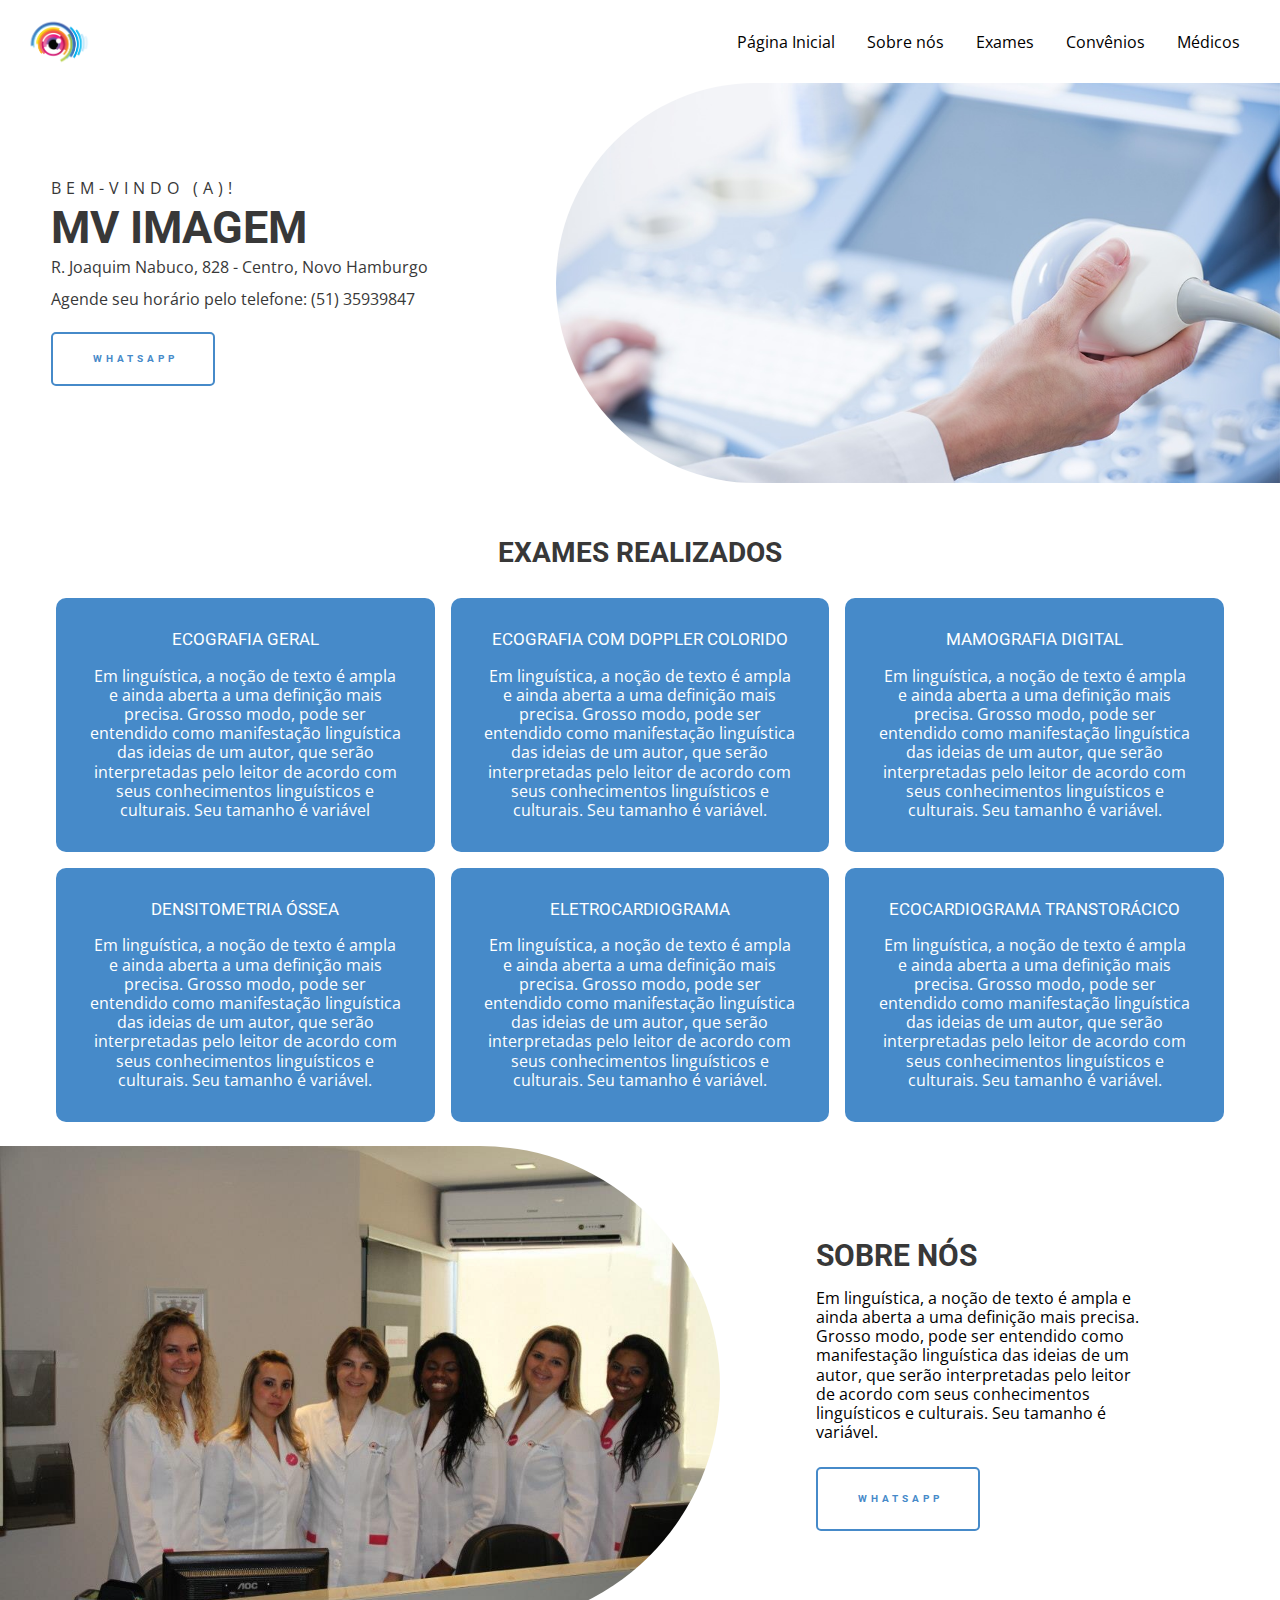
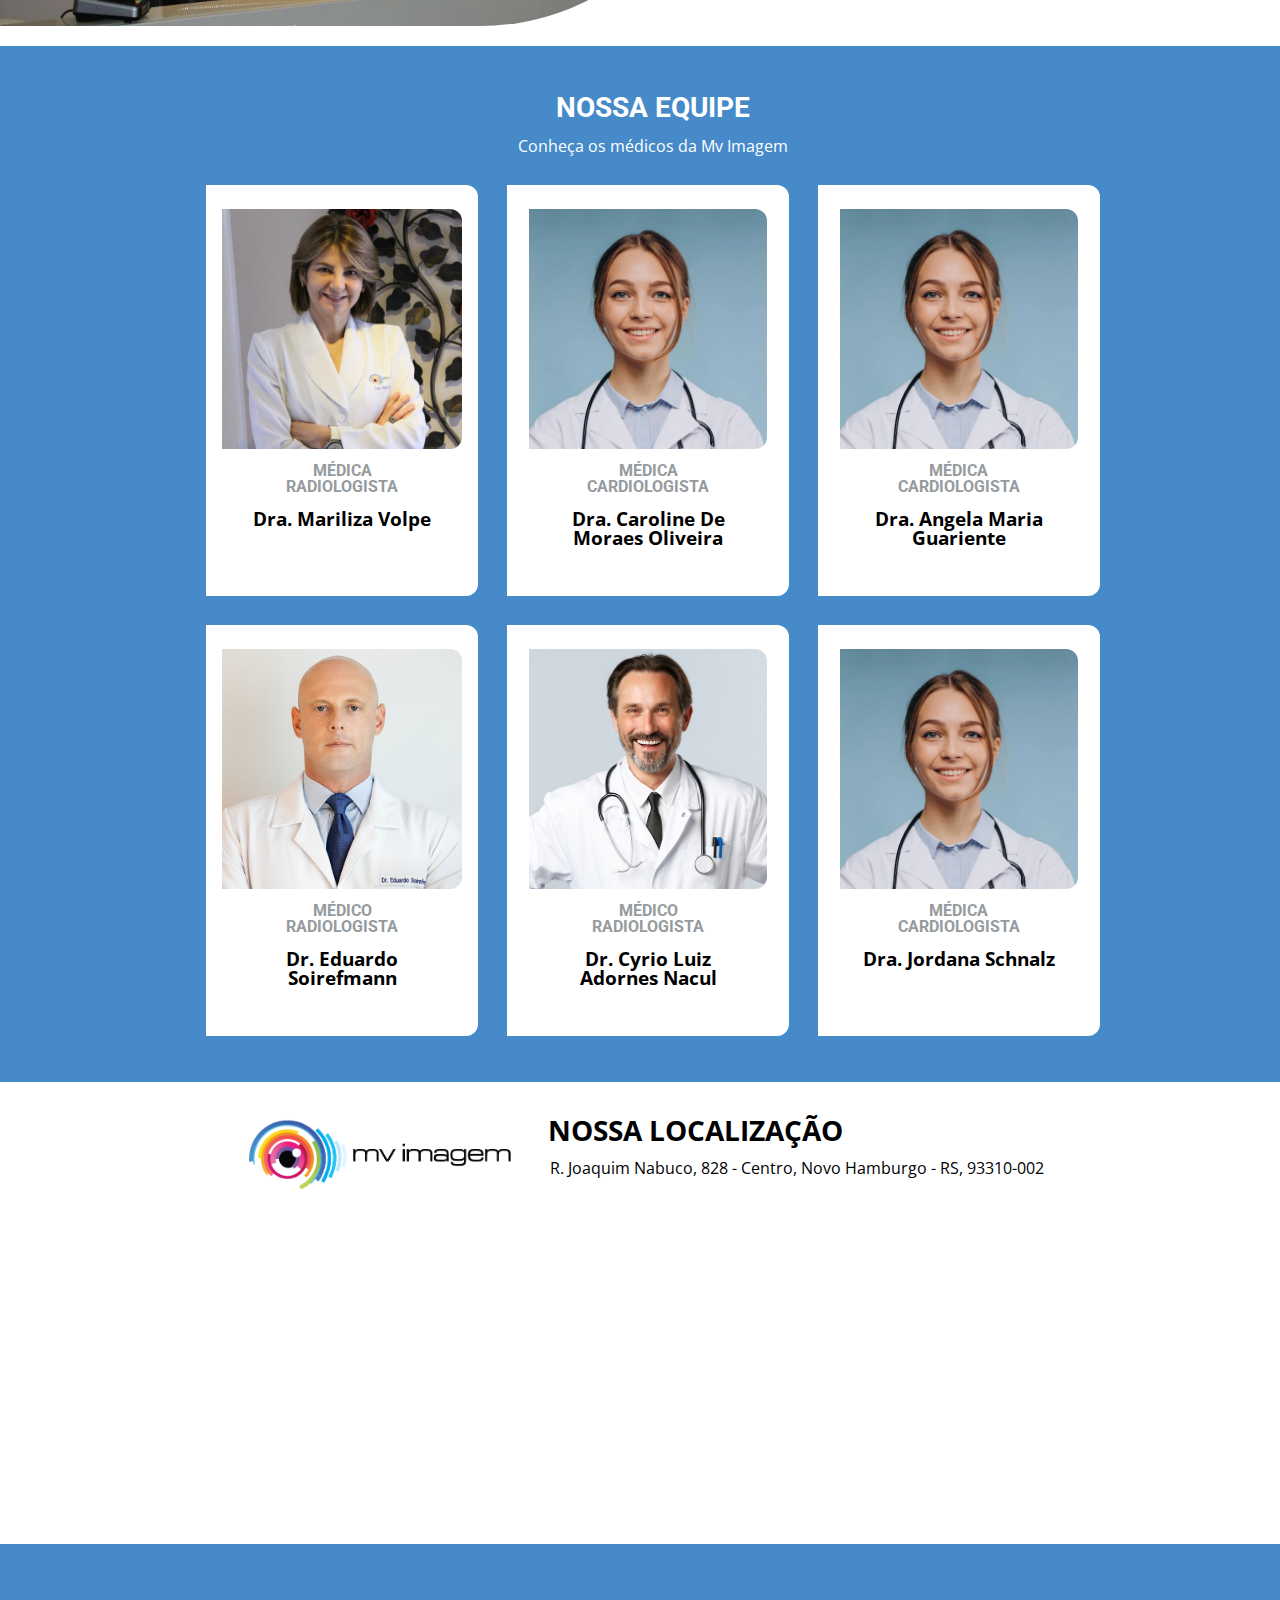
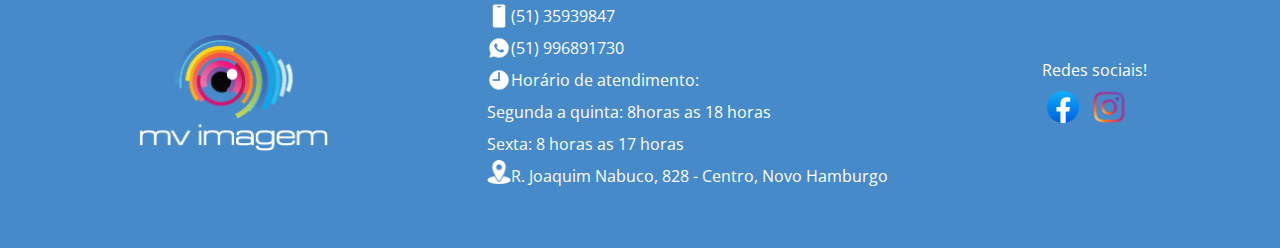
==== commit 59befdc6: "alteração" ====
--- a/index.html
+++ b/index.html
@@ -61,7 +61,10 @@
 
 
 
+   
+   
     <section id="pagina_inicial" class="banner">
+
         <div class="banner_conteudo">
             <p class="banner_bemVindo">Bem-Vindo (a)! </p>
             <h2 class="banner_titulo">Mv Imagem</h2>
@@ -72,16 +75,18 @@
                 <p class="banner_telefone">Agende seu horário pelo telefone:
                     (51) 35939847
                 </p>
-            </div>
-            <div class="botao_whatsapp">
-                <a href="https://wa.me/5551996891730" target="_blank" id="contatos_telefone">whatsapp</a>
-            </div>
-
-
-        </div>
-        <div class="imagem_banner">
-            <img src="img/banner.jpg" alt="imagem aparelho">
-        </div>
+                <div class="botao_whatsapp">
+                    <a href="https://wa.me/5551996891730" target="_blank" id="contatos_telefone">whatsapp</a>
+                </div>
+            </div>
+
+        </div>
+
+
+       
+            <img src="img/banner.jpg" alt="imagem aparelho" class="imagem_banner">
+       
+
     </section>
 
 
--- a/style.css
+++ b/style.css
@@ -26,8 +26,8 @@
     
 }
 
-/* header  {
+ /* header  {
     position: fixed;
     width: 100%;
   
- } */
+ }  */
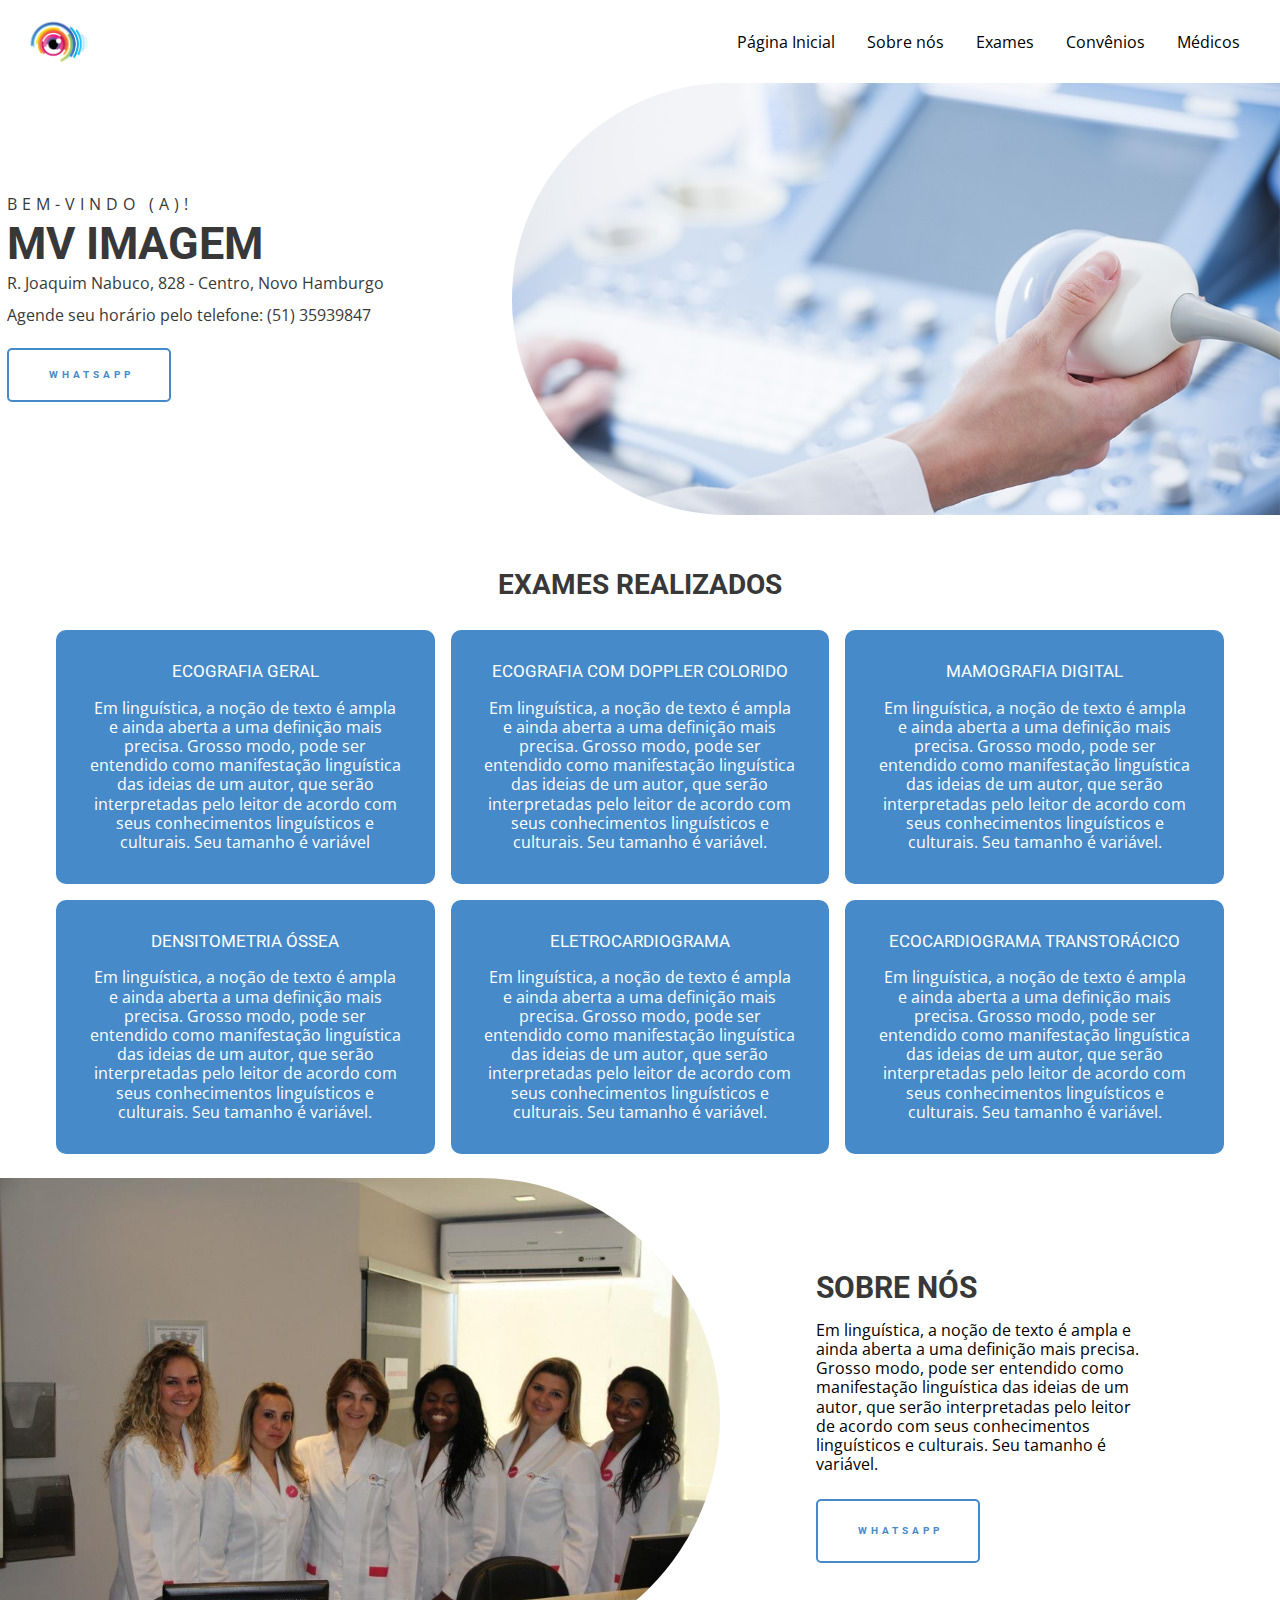
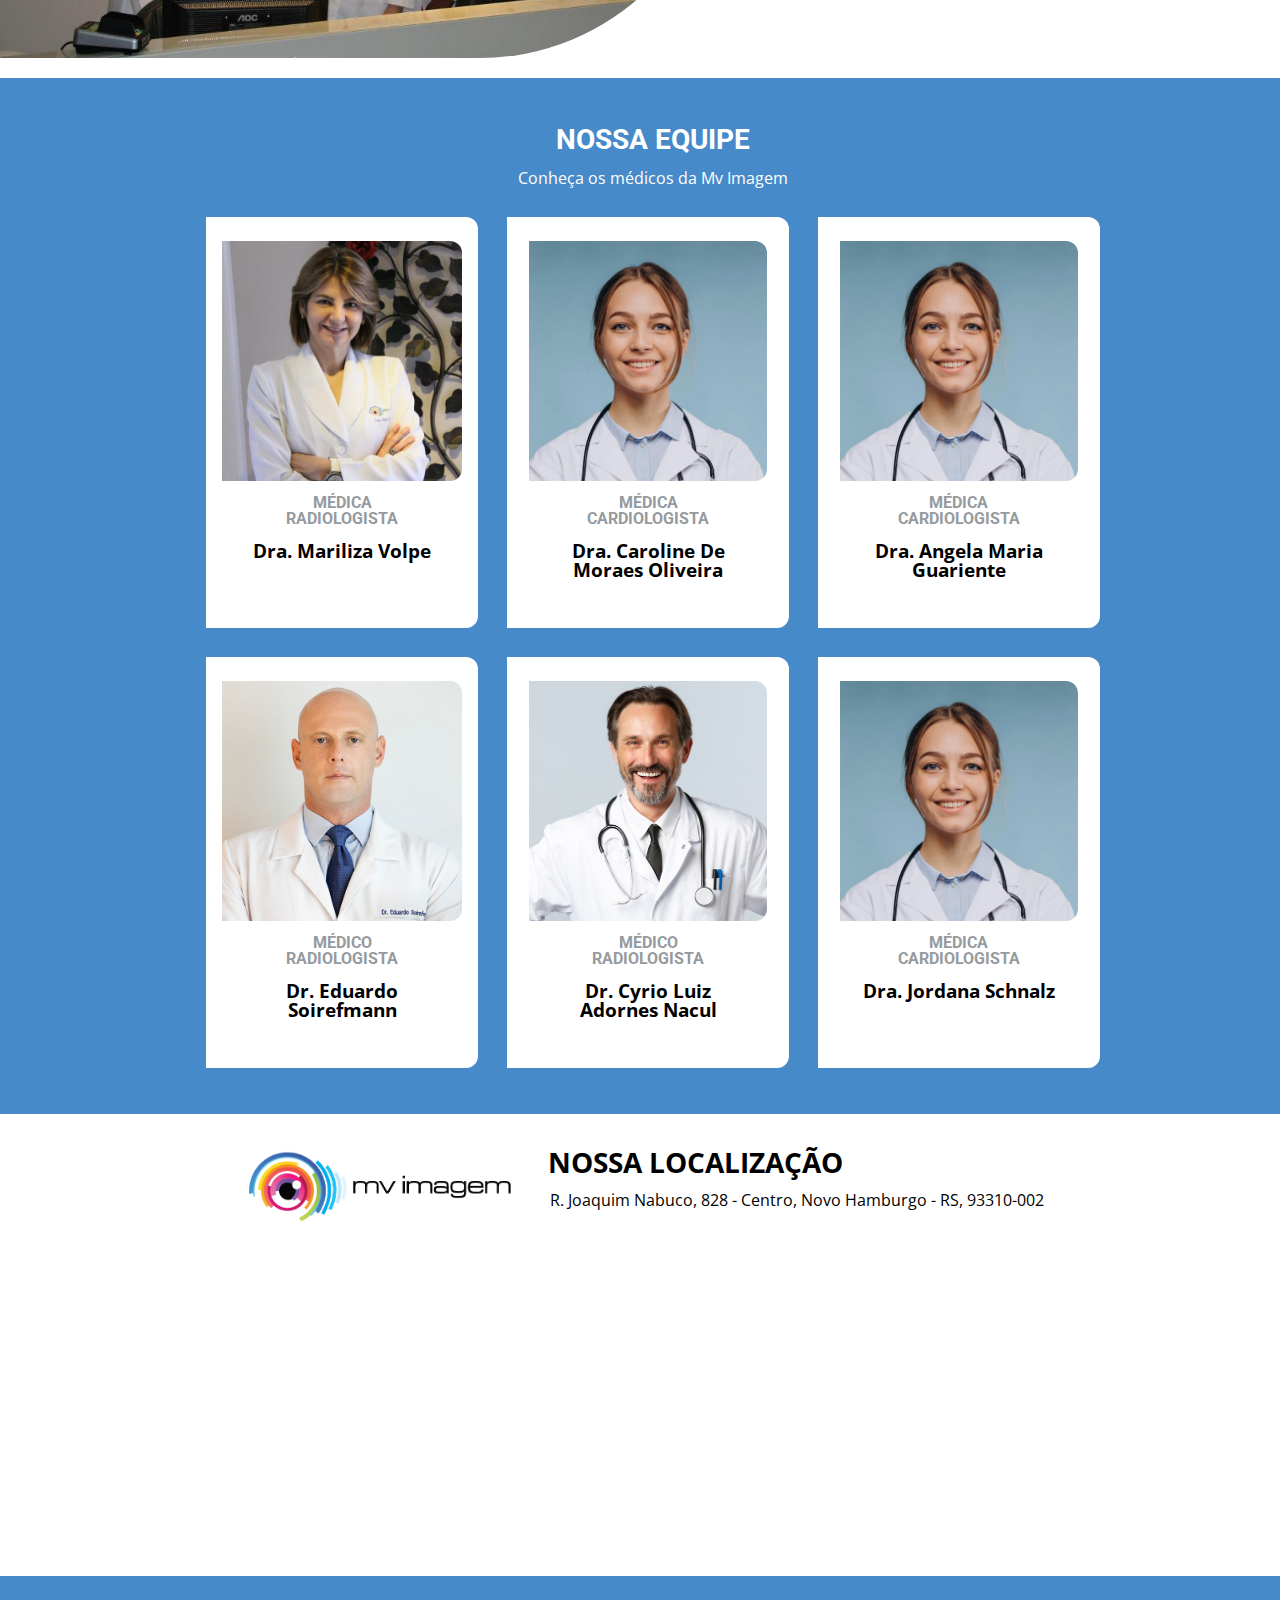
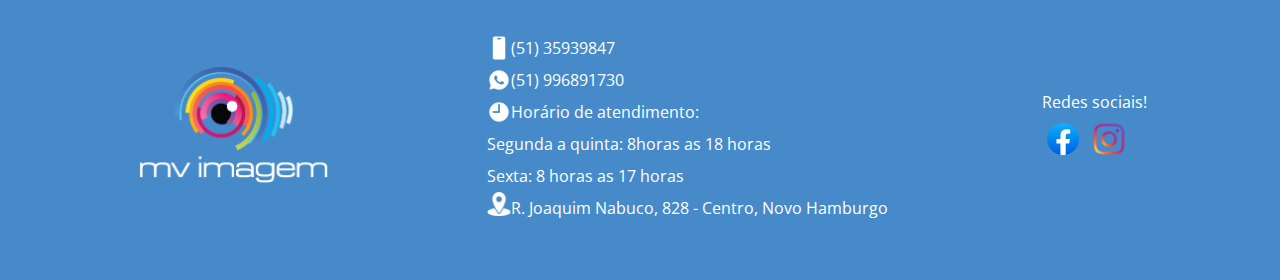
==== commit af230f85: "alteração" ====
--- a/index.html
+++ b/index.html
@@ -81,12 +81,8 @@
             </div>
 
         </div>
-
-
+            <img src="img/banner.jpg" width="60%" alt="imagem aparelho" class="imagem_banner">
        
-            <img src="img/banner.jpg" alt="imagem aparelho" class="imagem_banner">
-       
-
     </section>
 
 
